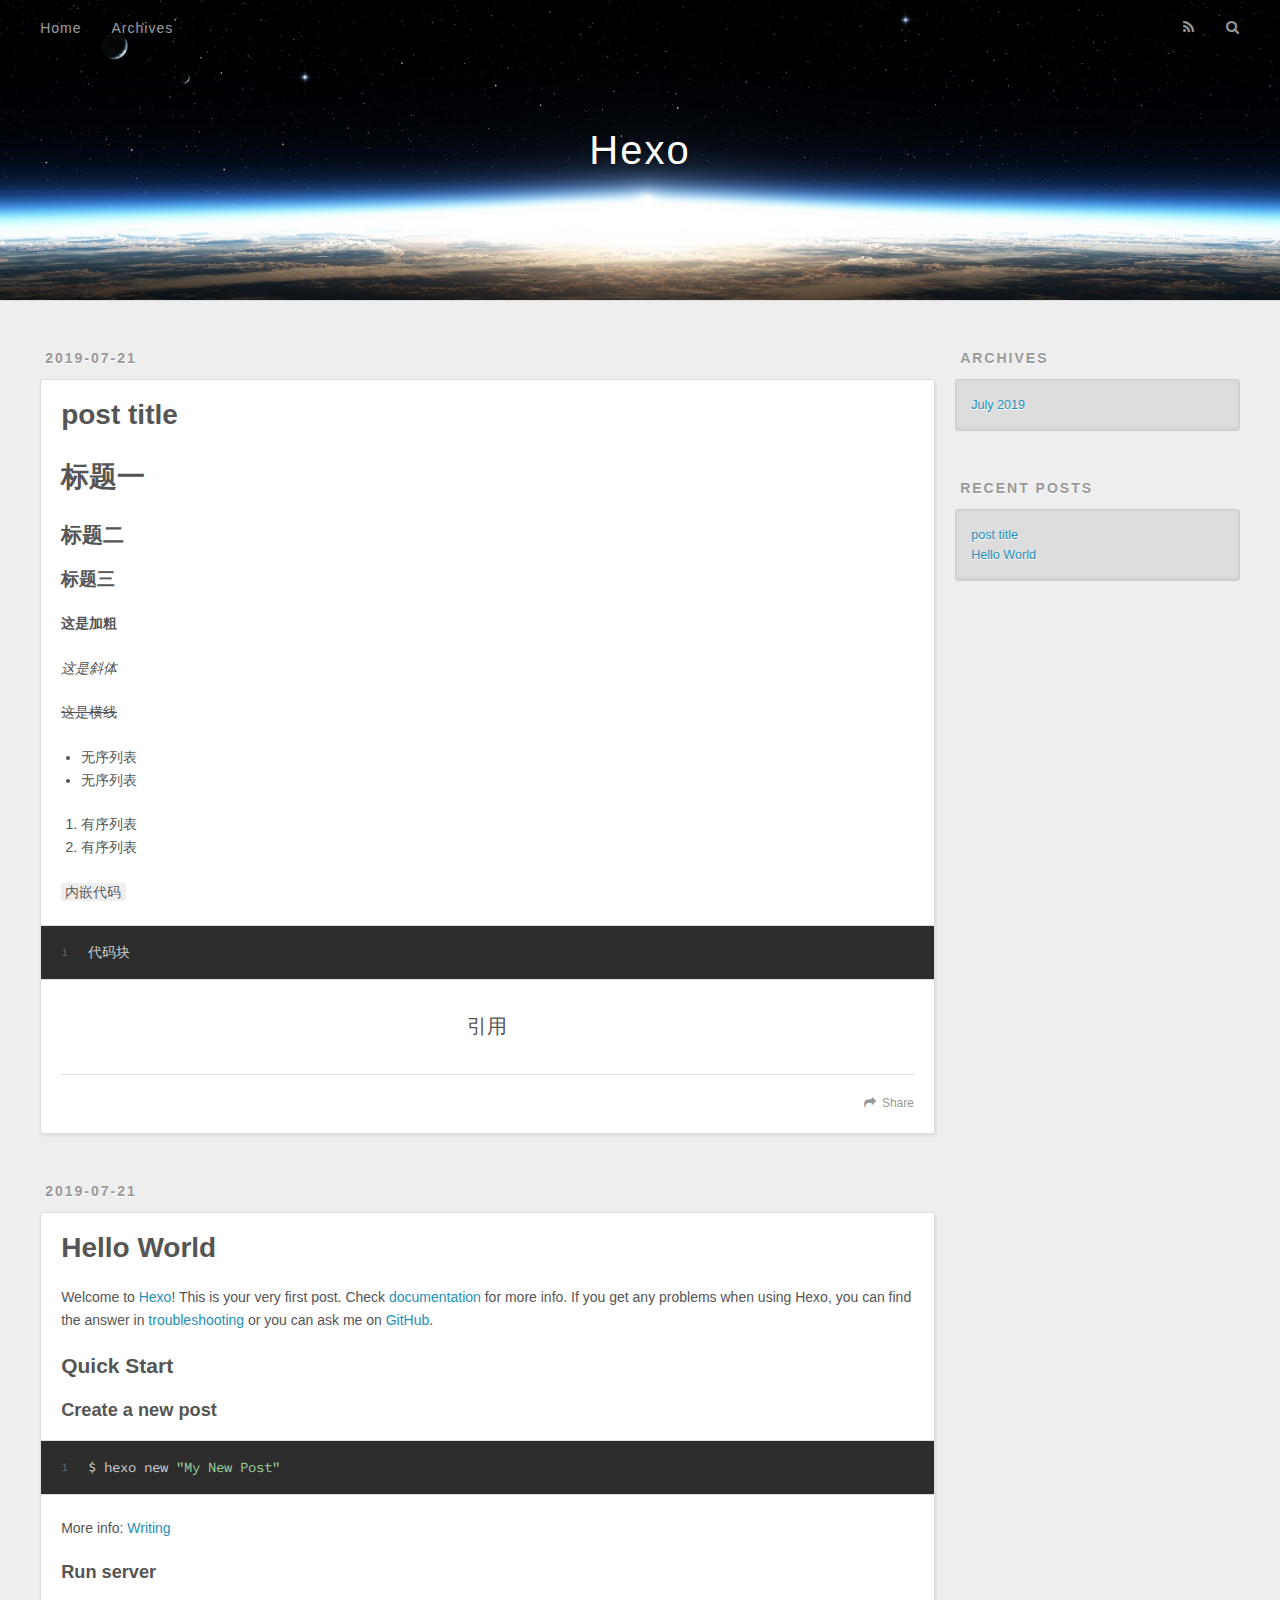
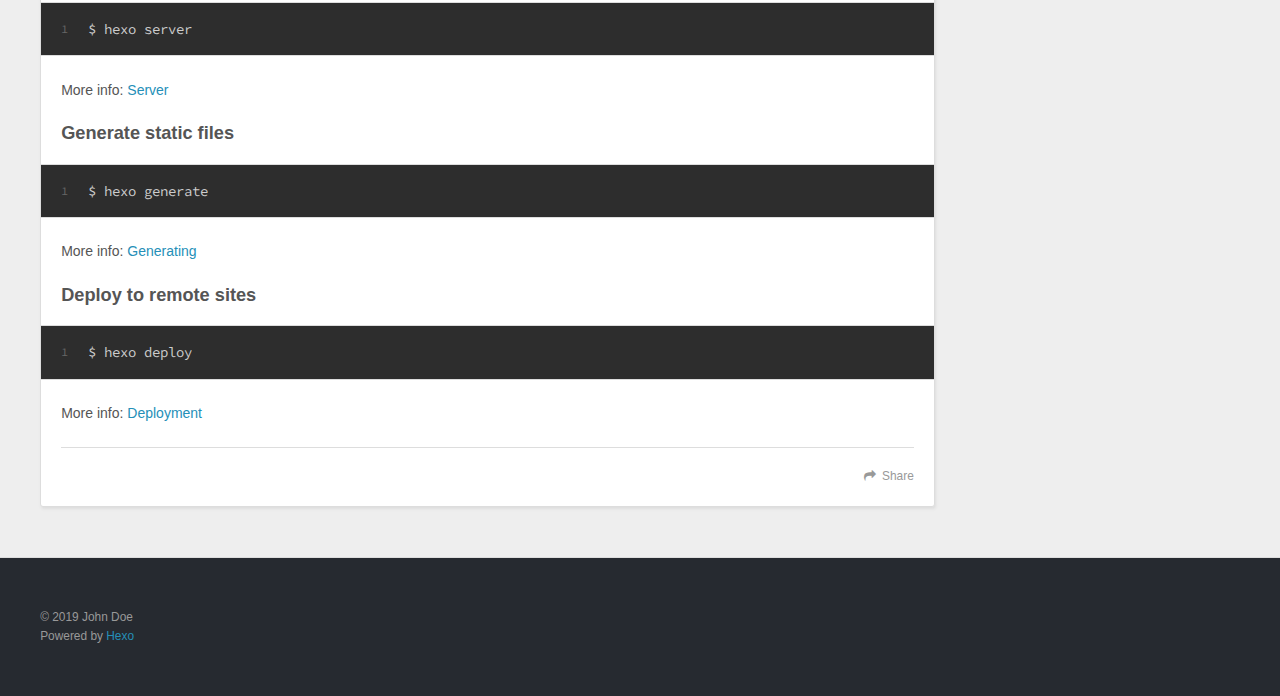
==== index.html @ e90c363e "Site updated: 2019-07-22 00:01:38" ====
<!DOCTYPE html>
<html>
<head><meta name="generator" content="Hexo 3.9.0">
  <meta charset="utf-8">
  

  
  <title>Hexo</title>
  <meta name="viewport" content="width=device-width, initial-scale=1, maximum-scale=1">
  <meta property="og:type" content="website">
<meta property="og:title" content="Hexo">
<meta property="og:url" content="http://yoursite.com/index.html">
<meta property="og:site_name" content="Hexo">
<meta property="og:locale" content="default">
<meta name="twitter:card" content="summary">
<meta name="twitter:title" content="Hexo">
  
    <link rel="alternate" href="/atom.xml" title="Hexo" type="application/atom+xml">
  
  
    <link rel="icon" href="/favicon.png">
  
  
    <link href="//fonts.googleapis.com/css?family=Source+Code+Pro" rel="stylesheet" type="text/css">
  
  <link rel="stylesheet" href="/css/style.css">
</head>
</html>
<body>
  <div id="container">
    <div id="wrap">
      <header id="header">
  <div id="banner"></div>
  <div id="header-outer" class="outer">
    <div id="header-title" class="inner">
      <h1 id="logo-wrap">
        <a href="/" id="logo">Hexo</a>
      </h1>
      
    </div>
    <div id="header-inner" class="inner">
      <nav id="main-nav">
        <a id="main-nav-toggle" class="nav-icon"></a>
        
          <a class="main-nav-link" href="/">Home</a>
        
          <a class="main-nav-link" href="/archives">Archives</a>
        
      </nav>
      <nav id="sub-nav">
        
          <a id="nav-rss-link" class="nav-icon" href="/atom.xml" title="RSS Feed"></a>
        
        <a id="nav-search-btn" class="nav-icon" title="Search"></a>
      </nav>
      <div id="search-form-wrap">
        <form action="//google.com/search" method="get" accept-charset="UTF-8" class="search-form"><input type="search" name="q" class="search-form-input" placeholder="Search"><button type="submit" class="search-form-submit">&#xF002;</button><input type="hidden" name="sitesearch" value="http://yoursite.com"></form>
      </div>
    </div>
  </div>
</header>
      <div class="outer">
        <section id="main">
  
    <article id="post-post-title" class="article article-type-post" itemscope itemprop="blogPost">
  <div class="article-meta">
    <a href="/2019/07/21/post-title/" class="article-date">
  <time datetime="2019-07-21T15:13:24.000Z" itemprop="datePublished">2019-07-21</time>
</a>
    
  </div>
  <div class="article-inner">
    
    
      <header class="article-header">
        
  
    <h1 itemprop="name">
      <a class="article-title" href="/2019/07/21/post-title/">post title</a>
    </h1>
  

      </header>
    
    <div class="article-entry" itemprop="articleBody">
      
        <h1 id="标题一"><a href="#标题一" class="headerlink" title="标题一"></a>标题一</h1><h2 id="标题二"><a href="#标题二" class="headerlink" title="标题二"></a>标题二</h2><h3 id="标题三"><a href="#标题三" class="headerlink" title="标题三"></a>标题三</h3><p><strong>这是加粗</strong></p>
<p><em>这是斜体</em></p>
<p><del>这是横线</del></p>
<ul>
<li>无序列表</li>
<li>无序列表</li>
</ul>
<ol>
<li>有序列表</li>
<li>有序列表</li>
</ol>
<p><code>内嵌代码</code></p>
<figure class="highlight plain"><table><tr><td class="gutter"><pre><span class="line">1</span><br></pre></td><td class="code"><pre><span class="line">代码块</span><br></pre></td></tr></table></figure>

<blockquote>
<p>引用</p>
</blockquote>

      
    </div>
    <footer class="article-footer">
      <a data-url="http://yoursite.com/2019/07/21/post-title/" data-id="cjyd3ut9u0001hsxhr53p10o6" class="article-share-link">Share</a>
      
      
    </footer>
  </div>
  
</article>


  
    <article id="post-hello-world" class="article article-type-post" itemscope itemprop="blogPost">
  <div class="article-meta">
    <a href="/2019/07/21/hello-world/" class="article-date">
  <time datetime="2019-07-21T14:29:16.116Z" itemprop="datePublished">2019-07-21</time>
</a>
    
  </div>
  <div class="article-inner">
    
    
      <header class="article-header">
        
  
    <h1 itemprop="name">
      <a class="article-title" href="/2019/07/21/hello-world/">Hello World</a>
    </h1>
  

      </header>
    
    <div class="article-entry" itemprop="articleBody">
      
        <p>Welcome to <a href="https://hexo.io/" target="_blank" rel="noopener">Hexo</a>! This is your very first post. Check <a href="https://hexo.io/docs/" target="_blank" rel="noopener">documentation</a> for more info. If you get any problems when using Hexo, you can find the answer in <a href="https://hexo.io/docs/troubleshooting.html" target="_blank" rel="noopener">troubleshooting</a> or you can ask me on <a href="https://github.com/hexojs/hexo/issues" target="_blank" rel="noopener">GitHub</a>.</p>
<h2 id="Quick-Start"><a href="#Quick-Start" class="headerlink" title="Quick Start"></a>Quick Start</h2><h3 id="Create-a-new-post"><a href="#Create-a-new-post" class="headerlink" title="Create a new post"></a>Create a new post</h3><figure class="highlight bash"><table><tr><td class="gutter"><pre><span class="line">1</span><br></pre></td><td class="code"><pre><span class="line">$ hexo new <span class="string">"My New Post"</span></span><br></pre></td></tr></table></figure>

<p>More info: <a href="https://hexo.io/docs/writing.html" target="_blank" rel="noopener">Writing</a></p>
<h3 id="Run-server"><a href="#Run-server" class="headerlink" title="Run server"></a>Run server</h3><figure class="highlight bash"><table><tr><td class="gutter"><pre><span class="line">1</span><br></pre></td><td class="code"><pre><span class="line">$ hexo server</span><br></pre></td></tr></table></figure>

<p>More info: <a href="https://hexo.io/docs/server.html" target="_blank" rel="noopener">Server</a></p>
<h3 id="Generate-static-files"><a href="#Generate-static-files" class="headerlink" title="Generate static files"></a>Generate static files</h3><figure class="highlight bash"><table><tr><td class="gutter"><pre><span class="line">1</span><br></pre></td><td class="code"><pre><span class="line">$ hexo generate</span><br></pre></td></tr></table></figure>

<p>More info: <a href="https://hexo.io/docs/generating.html" target="_blank" rel="noopener">Generating</a></p>
<h3 id="Deploy-to-remote-sites"><a href="#Deploy-to-remote-sites" class="headerlink" title="Deploy to remote sites"></a>Deploy to remote sites</h3><figure class="highlight bash"><table><tr><td class="gutter"><pre><span class="line">1</span><br></pre></td><td class="code"><pre><span class="line">$ hexo deploy</span><br></pre></td></tr></table></figure>

<p>More info: <a href="https://hexo.io/docs/deployment.html" target="_blank" rel="noopener">Deployment</a></p>

      
    </div>
    <footer class="article-footer">
      <a data-url="http://yoursite.com/2019/07/21/hello-world/" data-id="cjyd3ut920000hsxh326nswdo" class="article-share-link">Share</a>
      
      
    </footer>
  </div>
  
</article>


  


</section>
        
          <aside id="sidebar">
  
    

  
    

  
    
  
    
  <div class="widget-wrap">
    <h3 class="widget-title">Archives</h3>
    <div class="widget">
      <ul class="archive-list"><li class="archive-list-item"><a class="archive-list-link" href="/archives/2019/07/">July 2019</a></li></ul>
    </div>
  </div>


  
    
  <div class="widget-wrap">
    <h3 class="widget-title">Recent Posts</h3>
    <div class="widget">
      <ul>
        
          <li>
            <a href="/2019/07/21/post-title/">post title</a>
          </li>
        
          <li>
            <a href="/2019/07/21/hello-world/">Hello World</a>
          </li>
        
      </ul>
    </div>
  </div>

  
</aside>
        
      </div>
      <footer id="footer">
  
  <div class="outer">
    <div id="footer-info" class="inner">
      &copy; 2019 John Doe<br>
      Powered by <a href="http://hexo.io/" target="_blank">Hexo</a>
    </div>
  </div>
</footer>
    </div>
    <nav id="mobile-nav">
  
    <a href="/" class="mobile-nav-link">Home</a>
  
    <a href="/archives" class="mobile-nav-link">Archives</a>
  
</nav>
    

<script src="//ajax.googleapis.com/ajax/libs/jquery/2.0.3/jquery.min.js"></script>


  <link rel="stylesheet" href="/fancybox/jquery.fancybox.css">
  <script src="/fancybox/jquery.fancybox.pack.js"></script>


<script src="/js/script.js"></script>



  </div>
</body>
</html>
---- css/style.css ----
body {
  width: 100%;
}
body:before,
body:after {
  content: "";
  display: table;
}
body:after {
  clear: both;
}
html,
body,
div,
span,
applet,
object,
iframe,
h1,
h2,
h3,
h4,
h5,
h6,
p,
blockquote,
pre,
a,
abbr,
acronym,
address,
big,
cite,
code,
del,
dfn,
em,
img,
ins,
kbd,
q,
s,
samp,
small,
strike,
strong,
sub,
sup,
tt,
var,
dl,
dt,
dd,
ol,
ul,
li,
fieldset,
form,
label,
legend,
table,
caption,
tbody,
tfoot,
thead,
tr,
th,
td {
  margin: 0;
  padding: 0;
  border: 0;
  outline: 0;
  font-weight: inherit;
  font-style: inherit;
  font-family: inherit;
  font-size: 100%;
  vertical-align: baseline;
}
body {
  line-height: 1;
  color: #000;
  background: #fff;
}
ol,
ul {
  list-style: none;
}
table {
  border-collapse: separate;
  border-spacing: 0;
  vertical-align: middle;
}
caption,
th,
td {
  text-align: left;
  font-weight: normal;
  vertical-align: middle;
}
a img {
  border: none;
}
input,
button {
  margin: 0;
  padding: 0;
}
input::-moz-focus-inner,
button::-moz-focus-inner {
  border: 0;
  padding: 0;
}
@font-face {
  font-family: FontAwesome;
  font-style: normal;
  font-weight: normal;
  src: url("fonts/fontawesome-webfont.eot?v=#4.0.3");
  src: url("fonts/fontawesome-webfont.eot?#iefix&v=#4.0.3") format("embedded-opentype"), url("fonts/fontawesome-webfont.woff?v=#4.0.3") format("woff"), url("fonts/fontawesome-webfont.ttf?v=#4.0.3") format("truetype"), url("fonts/fontawesome-webfont.svg#fontawesomeregular?v=#4.0.3") format("svg");
}
html,
body,
#container {
  height: 100%;
}
body {
  background: #eee;
  font: 14px -apple-system, BlinkMacSystemFont, "Segoe UI", "Roboto", "Oxygen", "Ubuntu", "Cantarell", "Fira Sans", "Droid Sans", "Helvetica Neue", sans-serif;
  -webkit-text-size-adjust: 100%;
}
.outer {
  max-width: 1220px;
  margin: 0 auto;
  padding: 0 20px;
}
.outer:before,
.outer:after {
  content: "";
  display: table;
}
.outer:after {
  clear: both;
}
.inner {
  display: inline;
  float: left;
  width: 98.33333333333333%;
  margin: 0 0.833333333333333%;
}
.left,
.alignleft {
  float: left;
}
.right,
.alignright {
  float: right;
}
.clear {
  clear: both;
}
#container {
  position: relative;
}
.mobile-nav-on {
  overflow: hidden;
}
#wrap {
  height: 100%;
  width: 100%;
  position: absolute;
  top: 0;
  left: 0;
  -webkit-transition: 0.2s ease-out;
  -moz-transition: 0.2s ease-out;
  -ms-transition: 0.2s ease-out;
  transition: 0.2s ease-out;
  z-index: 1;
  background: #eee;
}
.mobile-nav-on #wrap {
  left: 280px;
}
@media screen and (min-width: 768px) {
  #main {
    display: inline;
    float: left;
    width: 73.33333333333333%;
    margin: 0 0.833333333333333%;
  }
}
.article-date,
.article-category-link,
.archive-year,
.widget-title {
  text-decoration: none;
  text-transform: uppercase;
  letter-spacing: 2px;
  color: #999;
  margin-bottom: 1em;
  margin-left: 5px;
  line-height: 1em;
  text-shadow: 0 1px #fff;
  font-weight: bold;
}
.article-inner,
.archive-article-inner {
  background: #fff;
  -webkit-box-shadow: 1px 2px 3px #ddd;
  box-shadow: 1px 2px 3px #ddd;
  border: 1px solid #ddd;
  border-radius: 3px;
}
.article-entry h1,
.widget h1 {
  font-size: 2em;
}
.article-entry h2,
.widget h2 {
  font-size: 1.5em;
}
.article-entry h3,
.widget h3 {
  font-size: 1.3em;
}
.article-entry h4,
.widget h4 {
  font-size: 1.2em;
}
.article-entry h5,
.widget h5 {
  font-size: 1em;
}
.article-entry h6,
.widget h6 {
  font-size: 1em;
  color: #999;
}
.article-entry hr,
.widget hr {
  border: 1px dashed #ddd;
}
.article-entry strong,
.widget strong {
  font-weight: bold;
}
.article-entry em,
.widget em,
.article-entry cite,
.widget cite {
  font-style: italic;
}
.article-entry sup,
.widget sup,
.article-entry sub,
.widget sub {
  font-size: 0.75em;
  line-height: 0;
  position: relative;
  vertical-align: baseline;
}
.article-entry sup,
.widget sup {
  top: -0.5em;
}
.article-entry sub,
.widget sub {
  bottom: -0.2em;
}
.article-entry small,
.widget small {
  font-size: 0.85em;
}
.article-entry acronym,
.widget acronym,
.article-entry abbr,
.widget abbr {
  border-bottom: 1px dotted;
}
.article-entry ul,
.widget ul,
.article-entry ol,
.widget ol,
.article-entry dl,
.widget dl {
  margin: 0 20px;
  line-height: 1.6em;
}
.article-entry ul ul,
.widget ul ul,
.article-entry ol ul,
.widget ol ul,
.article-entry ul ol,
.widget ul ol,
.article-entry ol ol,
.widget ol ol {
  margin-top: 0;
  margin-bottom: 0;
}
.article-entry ul,
.widget ul {
  list-style: disc;
}
.article-entry ol,
.widget ol {
  list-style: decimal;
}
.article-entry dt,
.widget dt {
  font-weight: bold;
}
#header {
  height: 300px;
  position: relative;
  border-bottom: 1px solid #ddd;
}
#header:before,
#header:after {
  content: "";
  position: absolute;
  left: 0;
  right: 0;
  height: 40px;
}
#header:before {
  top: 0;
  background: -webkit-linear-gradient(rgba(0,0,0,0.2), transparent);
  background: -moz-linear-gradient(rgba(0,0,0,0.2), transparent);
  background: -ms-linear-gradient(rgba(0,0,0,0.2), transparent);
  background: linear-gradient(rgba(0,0,0,0.2), transparent);
}
#header:after {
  bottom: 0;
  background: -webkit-linear-gradient(transparent, rgba(0,0,0,0.2));
  background: -moz-linear-gradient(transparent, rgba(0,0,0,0.2));
  background: -ms-linear-gradient(transparent, rgba(0,0,0,0.2));
  background: linear-gradient(transparent, rgba(0,0,0,0.2));
}
#header-outer {
  height: 100%;
  position: relative;
}
#header-inner {
  position: relative;
  overflow: hidden;
}
#banner {
  position: absolute;
  top: 0;
  left: 0;
  width: 100%;
  height: 100%;
  background: url("images/banner.jpg") center #000;
  -webkit-background-size: cover;
  -moz-background-size: cover;
  background-size: cover;
  z-index: -1;
}
#header-title {
  text-align: center;
  height: 40px;
  position: absolute;
  top: 50%;
  left: 0;
  margin-top: -20px;
}
#logo,
#subtitle {
  text-decoration: none;
  color: #fff;
  font-weight: 300;
  text-shadow: 0 1px 4px rgba(0,0,0,0.3);
}
#logo {
  font-size: 40px;
  line-height: 40px;
  letter-spacing: 2px;
}
#subtitle {
  font-size: 16px;
  line-height: 16px;
  letter-spacing: 1px;
}
#subtitle-wrap {
  margin-top: 16px;
}
#main-nav {
  float: left;
  margin-left: -15px;
}
.nav-icon,
.main-nav-link {
  float: left;
  color: #fff;
  opacity: 0.6;
  text-decoration: none;
  text-shadow: 0 1px rgba(0,0,0,0.2);
  -webkit-transition: opacity 0.2s;
  -moz-transition: opacity 0.2s;
  -ms-transition: opacity 0.2s;
  transition: opacity 0.2s;
  display: block;
  padding: 20px 15px;
}
.nav-icon:hover,
.main-nav-link:hover {
  opacity: 1;
}
.nav-icon {
  font-family: FontAwesome;
  text-align: center;
  font-size: 14px;
  width: 14px;
  height: 14px;
  padding: 20px 15px;
  position: relative;
  cursor: pointer;
}
.main-nav-link {
  font-weight: 300;
  letter-spacing: 1px;
}
@media screen and (max-width: 479px) {
  .main-nav-link {
    display: none;
  }
}
#main-nav-toggle {
  display: none;
}
#main-nav-toggle:before {
  content: "\f0c9";
}
@media screen and (max-width: 479px) {
  #main-nav-toggle {
    display: block;
  }
}
#sub-nav {
  float: right;
  margin-right: -15px;
}
#nav-rss-link:before {
  content: "\f09e";
}
#nav-search-btn:before {
  content: "\f002";
}
#search-form-wrap {
  position: absolute;
  top: 15px;
  width: 150px;
  height: 30px;
  right: -150px;
  opacity: 0;
  -webkit-transition: 0.2s ease-out;
  -moz-transition: 0.2s ease-out;
  -ms-transition: 0.2s ease-out;
  transition: 0.2s ease-out;
}
#search-form-wrap.on {
  opacity: 1;
  right: 0;
}
@media screen and (max-width: 479px) {
  #search-form-wrap {
    width: 100%;
    right: -100%;
  }
}
.search-form {
  position: absolute;
  top: 0;
  left: 0;
  right: 0;
  background: #fff;
  padding: 5px 15px;
  border-radius: 15px;
  -webkit-box-shadow: 0 0 10px rgba(0,0,0,0.3);
  box-shadow: 0 0 10px rgba(0,0,0,0.3);
}
.search-form-input {
  border: none;
  background: none;
  color: #555;
  width: 100%;
  font: 13px -apple-system, BlinkMacSystemFont, "Segoe UI", "Roboto", "Oxygen", "Ubuntu", "Cantarell", "Fira Sans", "Droid Sans", "Helvetica Neue", sans-serif;
  outline: none;
}
.search-form-input::-webkit-search-results-decoration,
.search-form-input::-webkit-search-cancel-button {
  -webkit-appearance: none;
}
.search-form-submit {
  position: absolute;
  top: 50%;
  right: 10px;
  margin-top: -7px;
  font: 13px FontAwesome;
  border: none;
  background: none;
  color: #bbb;
  cursor: pointer;
}
.search-form-submit:hover,
.search-form-submit:focus {
  color: #777;
}
.article {
  margin: 50px 0;
}
.article-inner {
  overflow: hidden;
}
.article-meta:before,
.article-meta:after {
  content: "";
  display: table;
}
.article-meta:after {
  clear: both;
}
.article-date {
  float: left;
}
.article-category {
  float: left;
  line-height: 1em;
  color: #ccc;
  text-shadow: 0 1px #fff;
  margin-left: 8px;
}
.article-category:before {
  content: "\2022";
}
.article-category-link {
  margin: 0 12px 1em;
}
.article-header {
  padding: 20px 20px 0;
}
.article-title {
  text-decoration: none;
  font-size: 2em;
  font-weight: bold;
  color: #555;
  line-height: 1.1em;
  -webkit-transition: color 0.2s;
  -moz-transition: color 0.2s;
  -ms-transition: color 0.2s;
  transition: color 0.2s;
}
a.article-title:hover {
  color: #258fb8;
}
.article-entry {
  color: #555;
  padding: 0 20px;
}
.article-entry:before,
.article-entry:after {
  content: "";
  display: table;
}
.article-entry:after {
  clear: both;
}
.article-entry p,
.article-entry table {
  line-height: 1.6em;
  margin: 1.6em 0;
}
.article-entry h1,
.article-entry h2,
.article-entry h3,
.article-entry h4,
.article-entry h5,
.article-entry h6 {
  font-weight: bold;
}
.article-entry h1,
.article-entry h2,
.article-entry h3,
.article-entry h4,
.article-entry h5,
.article-entry h6 {
  line-height: 1.1em;
  margin: 1.1em 0;
}
.article-entry a {
  color: #258fb8;
  text-decoration: none;
}
.article-entry a:hover {
  text-decoration: underline;
}
.article-entry ul,
.article-entry ol,
.article-entry dl {
  margin-top: 1.6em;
  margin-bottom: 1.6em;
}
.article-entry img,
.article-entry video {
  max-width: 100%;
  height: auto;
  display: block;
  margin: auto;
}
.article-entry iframe {
  border: none;
}
.article-entry table {
  width: 100%;
  border-collapse: collapse;
  border-spacing: 0;
}
.article-entry th {
  font-weight: bold;
  border-bottom: 3px solid #ddd;
  padding-bottom: 0.5em;
}
.article-entry td {
  border-bottom: 1px solid #ddd;
  padding: 10px 0;
}
.article-entry blockquote {
  font-family: Georgia, "Times New Roman", serif;
  font-size: 1.4em;
  margin: 1.6em 20px;
  text-align: center;
}
.article-entry blockquote footer {
  font-size: 14px;
  margin: 1.6em 0;
  font-family: -apple-system, BlinkMacSystemFont, "Segoe UI", "Roboto", "Oxygen", "Ubuntu", "Cantarell", "Fira Sans", "Droid Sans", "Helvetica Neue", sans-serif;
}
.article-entry blockquote footer cite:before {
  content: "—";
  padding: 0 0.5em;
}
.article-entry .pullquote {
  text-align: left;
  width: 45%;
  margin: 0;
}
.article-entry .pullquote.left {
  margin-left: 0.5em;
  margin-right: 1em;
}
.article-entry .pullquote.right {
  margin-right: 0.5em;
  margin-left: 1em;
}
.article-entry .caption {
  color: #999;
  display: block;
  font-size: 0.9em;
  margin-top: 0.5em;
  position: relative;
  text-align: center;
}
.article-entry .video-container {
  position: relative;
  padding-top: 56.25%;
  height: 0;
  overflow: hidden;
}
.article-entry .video-container iframe,
.article-entry .video-container object,
.article-entry .video-container embed {
  position: absolute;
  top: 0;
  left: 0;
  width: 100%;
  height: 100%;
  margin-top: 0;
}
.article-more-link a {
  display: inline-block;
  line-height: 1em;
  padding: 6px 15px;
  border-radius: 15px;
  background: #eee;
  color: #999;
  text-shadow: 0 1px #fff;
  text-decoration: none;
}
.article-more-link a:hover {
  background: #258fb8;
  color: #fff;
  text-decoration: none;
  text-shadow: 0 1px #1e7293;
}
.article-footer {
  font-size: 0.85em;
  line-height: 1.6em;
  border-top: 1px solid #ddd;
  padding-top: 1.6em;
  margin: 0 20px 20px;
}
.article-footer:before,
.article-footer:after {
  content: "";
  display: table;
}
.article-footer:after {
  clear: both;
}
.article-footer a {
  color: #999;
  text-decoration: none;
}
.article-footer a:hover {
  color: #555;
}
.article-tag-list-item {
  float: left;
  margin-right: 10px;
}
.article-tag-list-link:before {
  content: "#";
}
.article-comment-link {
  float: right;
}
.article-comment-link:before {
  content: "\f075";
  font-family: FontAwesome;
  padding-right: 8px;
}
.article-share-link {
  cursor: pointer;
  float: right;
  margin-left: 20px;
}
.article-share-link:before {
  content: "\f064";
  font-family: FontAwesome;
  padding-right: 6px;
}
#article-nav {
  position: relative;
}
#article-nav:before,
#article-nav:after {
  content: "";
  display: table;
}
#article-nav:after {
  clear: both;
}
@media screen and (min-width: 768px) {
  #article-nav {
    margin: 50px 0;
  }
  #article-nav:before {
    width: 8px;
    height: 8px;
    position: absolute;
    top: 50%;
    left: 50%;
    margin-top: -4px;
    margin-left: -4px;
    content: "";
    border-radius: 50%;
    background: #ddd;
    -webkit-box-shadow: 0 1px 2px #fff;
    box-shadow: 0 1px 2px #fff;
  }
}
.article-nav-link-wrap {
  text-decoration: none;
  text-shadow: 0 1px #fff;
  color: #999;
  -webkit-box-sizing: border-box;
  -moz-box-sizing: border-box;
  box-sizing: border-box;
  margin-top: 50px;
  text-align: center;
  display: block;
}
.article-nav-link-wrap:hover {
  color: #555;
}
@media screen and (min-width: 768px) {
  .article-nav-link-wrap {
    width: 50%;
    margin-top: 0;
  }
}
@media screen and (min-width: 768px) {
  #article-nav-newer {
    float: left;
    text-align: right;
    padding-right: 20px;
  }
}
@media screen and (min-width: 768px) {
  #article-nav-older {
    float: right;
    text-align: left;
    padding-left: 20px;
  }
}
.article-nav-caption {
  text-transform: uppercase;
  letter-spacing: 2px;
  color: #ddd;
  line-height: 1em;
  font-weight: bold;
}
#article-nav-newer .article-nav-caption {
  margin-right: -2px;
}
.article-nav-title {
  font-size: 0.85em;
  line-height: 1.6em;
  margin-top: 0.5em;
}
.article-share-box {
  position: absolute;
  display: none;
  background: #fff;
  -webkit-box-shadow: 1px 2px 10px rgba(0,0,0,0.2);
  box-shadow: 1px 2px 10px rgba(0,0,0,0.2);
  border-radius: 3px;
  margin-left: -145px;
  overflow: hidden;
  z-index: 1;
}
.article-share-box.on {
  display: block;
}
.article-share-input {
  width: 100%;
  background: none;
  -webkit-box-sizing: border-box;
  -moz-box-sizing: border-box;
  box-sizing: border-box;
  font: 14px -apple-system, BlinkMacSystemFont, "Segoe UI", "Roboto", "Oxygen", "Ubuntu", "Cantarell", "Fira Sans", "Droid Sans", "Helvetica Neue", sans-serif;
  padding: 0 15px;
  color: #555;
  outline: none;
  border: 1px solid #ddd;
  border-radius: 3px 3px 0 0;
  height: 36px;
  line-height: 36px;
}
.article-share-links {
  background: #eee;
}
.article-share-links:before,
.article-share-links:after {
  content: "";
  display: table;
}
.article-share-links:after {
  clear: both;
}
.article-share-twitter,
.article-share-facebook,
.article-share-pinterest,
.article-share-google {
  width: 50px;
  height: 36px;
  display: block;
  float: left;
  position: relative;
  color: #999;
  text-shadow: 0 1px #fff;
}
.article-share-twitter:before,
.article-share-facebook:before,
.article-share-pinterest:before,
.article-share-google:before {
  font-size: 20px;
  font-family: FontAwesome;
  width: 20px;
  height: 20px;
  position: absolute;
  top: 50%;
  left: 50%;
  margin-top: -10px;
  margin-left: -10px;
  text-align: center;
}
.article-share-twitter:hover,
.article-share-facebook:hover,
.article-share-pinterest:hover,
.article-share-google:hover {
  color: #fff;
}
.article-share-twitter:before {
  content: "\f099";
}
.article-share-twitter:hover {
  background: #00aced;
  text-shadow: 0 1px #008abe;
}
.article-share-facebook:before {
  content: "\f09a";
}
.article-share-facebook:hover {
  background: #3b5998;
  text-shadow: 0 1px #2f477a;
}
.article-share-pinterest:before {
  content: "\f0d2";
}
.article-share-pinterest:hover {
  background: #cb2027;
  text-shadow: 0 1px #a21a1f;
}
.article-share-google:before {
  content: "\f0d5";
}
.article-share-google:hover {
  background: #dd4b39;
  text-shadow: 0 1px #be3221;
}
.article-gallery {
  background: #000;
  position: relative;
}
.article-gallery-photos {
  position: relative;
  overflow: hidden;
}
.article-gallery-img {
  display: none;
  max-width: 100%;
}
.article-gallery-img:first-child {
  display: block;
}
.article-gallery-img.loaded {
  position: absolute;
  display: block;
}
.article-gallery-img img {
  display: block;
  max-width: 100%;
  margin: 0 auto;
}
#comments {
  background: #fff;
  -webkit-box-shadow: 1px 2px 3px #ddd;
  box-shadow: 1px 2px 3px #ddd;
  padding: 20px;
  border: 1px solid #ddd;
  border-radius: 3px;
  margin: 50px 0;
}
#comments a {
  color: #258fb8;
}
.archives-wrap {
  margin: 50px 0;
}
.archives:before,
.archives:after {
  content: "";
  display: table;
}
.archives:after {
  clear: both;
}
.archive-year-wrap {
  margin-bottom: 1em;
}
.archives {
  -webkit-column-gap: 10px;
  -moz-column-gap: 10px;
  column-gap: 10px;
}
@media screen and (min-width: 480px) and (max-width: 767px) {
  .archives {
    -webkit-column-count: 2;
    -moz-column-count: 2;
    column-count: 2;
  }
}
@media screen and (min-width: 768px) {
  .archives {
    -webkit-column-count: 3;
    -moz-column-count: 3;
    column-count: 3;
  }
}
.archive-article {
  -webkit-column-break-inside: avoid;
  page-break-inside: avoid;
  overflow: hidden;
  break-inside: avoid-column;
}
.archive-article-inner {
  padding: 10px;
  margin-bottom: 15px;
}
.archive-article-title {
  text-decoration: none;
  font-weight: bold;
  color: #555;
  -webkit-transition: color 0.2s;
  -moz-transition: color 0.2s;
  -ms-transition: color 0.2s;
  transition: color 0.2s;
  line-height: 1.6em;
}
.archive-article-title:hover {
  color: #258fb8;
}
.archive-article-footer {
  margin-top: 1em;
}
.archive-article-date {
  color: #999;
  text-decoration: none;
  font-size: 0.85em;
  line-height: 1em;
  margin-bottom: 0.5em;
  display: block;
}
#page-nav {
  margin: 50px auto;
  background: #fff;
  -webkit-box-shadow: 1px 2px 3px #ddd;
  box-shadow: 1px 2px 3px #ddd;
  border: 1px solid #ddd;
  border-radius: 3px;
  text-align: center;
  color: #999;
  overflow: hidden;
}
#page-nav:before,
#page-nav:after {
  content: "";
  display: table;
}
#page-nav:after {
  clear: both;
}
#page-nav a,
#page-nav span {
  padding: 10px 20px;
  line-height: 1;
  height: 2ex;
}
#page-nav a {
  color: #999;
  text-decoration: none;
}
#page-nav a:hover {
  background: #999;
  color: #fff;
}
#page-nav .prev {
  float: left;
}
#page-nav .next {
  float: right;
}
#page-nav .page-number {
  display: inline-block;
}
@media screen and (max-width: 479px) {
  #page-nav .page-number {
    display: none;
  }
}
#page-nav .current {
  color: #555;
  font-weight: bold;
}
#page-nav .space {
  color: #ddd;
}
#footer {
  background: #262a30;
  padding: 50px 0;
  border-top: 1px solid #ddd;
  color: #999;
}
#footer a {
  color: #258fb8;
  text-decoration: none;
}
#footer a:hover {
  text-decoration: underline;
}
#footer-info {
  line-height: 1.6em;
  font-size: 0.85em;
}
.article-entry pre,
.article-entry .highlight {
  background: #2d2d2d;
  margin: 0 -20px;
  padding: 15px 20px;
  border-style: solid;
  border-color: #ddd;
  border-width: 1px 0;
  overflow: auto;
  color: #ccc;
  line-height: 22.400000000000002px;
}
.article-entry .highlight .gutter pre,
.article-entry .gist .gist-file .gist-data .line-numbers {
  color: #666;
  font-size: 0.85em;
}
.article-entry pre,
.article-entry code {
  font-family: "Source Code Pro", Consolas, Monaco, Menlo, Consolas, monospace;
}
.article-entry code {
  background: #eee;
  text-shadow: 0 1px #fff;
  padding: 0 0.3em;
}
.article-entry pre code {
  background: none;
  text-shadow: none;
  padding: 0;
}
.article-entry .highlight pre {
  border: none;
  margin: 0;
  padding: 0;
}
.article-entry .highlight table {
  margin: 0;
  width: auto;
}
.article-entry .highlight td {
  border: none;
  padding: 0;
}
.article-entry .highlight figcaption {
  font-size: 0.85em;
  color: #999;
  line-height: 1em;
  margin-bottom: 1em;
}
.article-entry .highlight figcaption:before,
.article-entry .highlight figcaption:after {
  content: "";
  display: table;
}
.article-entry .highlight figcaption:after {
  clear: both;
}
.article-entry .highlight figcaption a {
  float: right;
}
.article-entry .highlight .gutter pre {
  text-align: right;
  padding-right: 20px;
}
.article-entry .highlight .line {
  height: 22.400000000000002px;
}
.article-entry .highlight .line.marked {
  background: #515151;
}
.article-entry .gist {
  margin: 0 -20px;
  border-style: solid;
  border-color: #ddd;
  border-width: 1px 0;
  background: #2d2d2d;
  padding: 15px 20px 15px 0;
}
.article-entry .gist .gist-file {
  border: none;
  font-family: "Source Code Pro", Consolas, Monaco, Menlo, Consolas, monospace;
  margin: 0;
}
.article-entry .gist .gist-file .gist-data {
  background: none;
  border: none;
}
.article-entry .gist .gist-file .gist-data .line-numbers {
  background: none;
  border: none;
  padding: 0 20px 0 0;
}
.article-entry .gist .gist-file .gist-data .line-data {
  padding: 0 !important;
}
.article-entry .gist .gist-file .highlight {
  margin: 0;
  padding: 0;
  border: none;
}
.article-entry .gist .gist-file .gist-meta {
  background: #2d2d2d;
  color: #999;
  font: 0.85em -apple-system, BlinkMacSystemFont, "Segoe UI", "Roboto", "Oxygen", "Ubuntu", "Cantarell", "Fira Sans", "Droid Sans", "Helvetica Neue", sans-serif;
  text-shadow: 0 0;
  padding: 0;
  margin-top: 1em;
  margin-left: 20px;
}
.article-entry .gist .gist-file .gist-meta a {
  color: #258fb8;
  font-weight: normal;
}
.article-entry .gist .gist-file .gist-meta a:hover {
  text-decoration: underline;
}
pre .comment,
pre .title {
  color: #999;
}
pre .variable,
pre .attribute,
pre .tag,
pre .regexp,
pre .ruby .constant,
pre .xml .tag .title,
pre .xml .pi,
pre .xml .doctype,
pre .html .doctype,
pre .css .id,
pre .css .class,
pre .css .pseudo {
  color: #f2777a;
}
pre .number,
pre .preprocessor,
pre .built_in,
pre .literal,
pre .params,
pre .constant {
  color: #f99157;
}
pre .class,
pre .ruby .class .title,
pre .css .rules .attribute {
  color: #9c9;
}
pre .string,
pre .value,
pre .inheritance,
pre .header,
pre .ruby .symbol,
pre .xml .cdata {
  color: #9c9;
}
pre .css .hexcolor {
  color: #6cc;
}
pre .function,
pre .python .decorator,
pre .python .title,
pre .ruby .function .title,
pre .ruby .title .keyword,
pre .perl .sub,
pre .javascript .title,
pre .coffeescript .title {
  color: #69c;
}
pre .keyword,
pre .javascript .function {
  color: #c9c;
}
@media screen and (max-width: 479px) {
  #mobile-nav {
    position: absolute;
    top: 0;
    left: 0;
    width: 280px;
    height: 100%;
    background: #191919;
    border-right: 1px solid #fff;
  }
}
@media screen and (max-width: 479px) {
  .mobile-nav-link {
    display: block;
    color: #999;
    text-decoration: none;
    padding: 15px 20px;
    font-weight: bold;
  }
  .mobile-nav-link:hover {
    color: #fff;
  }
}
@media screen and (min-width: 768px) {
  #sidebar {
    display: inline;
    float: left;
    width: 23.333333333333332%;
    margin: 0 0.833333333333333%;
  }
}
.widget-wrap {
  margin: 50px 0;
}
.widget {
  color: #777;
  text-shadow: 0 1px #fff;
  background: #ddd;
  -webkit-box-shadow: 0 -1px 4px #ccc inset;
  box-shadow: 0 -1px 4px #ccc inset;
  border: 1px solid #ccc;
  padding: 15px;
  border-radius: 3px;
}
.widget a {
  color: #258fb8;
  text-decoration: none;
}
.widget a:hover {
  text-decoration: underline;
}
.widget ul ul,
.widget ol ul,
.widget dl ul,
.widget ul ol,
.widget ol ol,
.widget dl ol,
.widget ul dl,
.widget ol dl,
.widget dl dl {
  margin-left: 15px;
  list-style: disc;
}
.widget {
  line-height: 1.6em;
  word-wrap: break-word;
  font-size: 0.9em;
}
.widget ul,
.widget ol {
  list-style: none;
  margin: 0;
}
.widget ul ul,
.widget ol ul,
.widget ul ol,
.widget ol ol {
  margin: 0 20px;
}
.widget ul ul,
.widget ol ul {
  list-style: disc;
}
.widget ul ol,
.widget ol ol {
  list-style: decimal;
}
.category-list-count,
.tag-list-count,
.archive-list-count {
  padding-left: 5px;
  color: #999;
  font-size: 0.85em;
}
.category-list-count:before,
.tag-list-count:before,
.archive-list-count:before {
  content: "(";
}
.category-list-count:after,
.tag-list-count:after,
.archive-list-count:after {
  content: ")";
}
.tagcloud a {
  margin-right: 5px;
  display: inline-block;
}
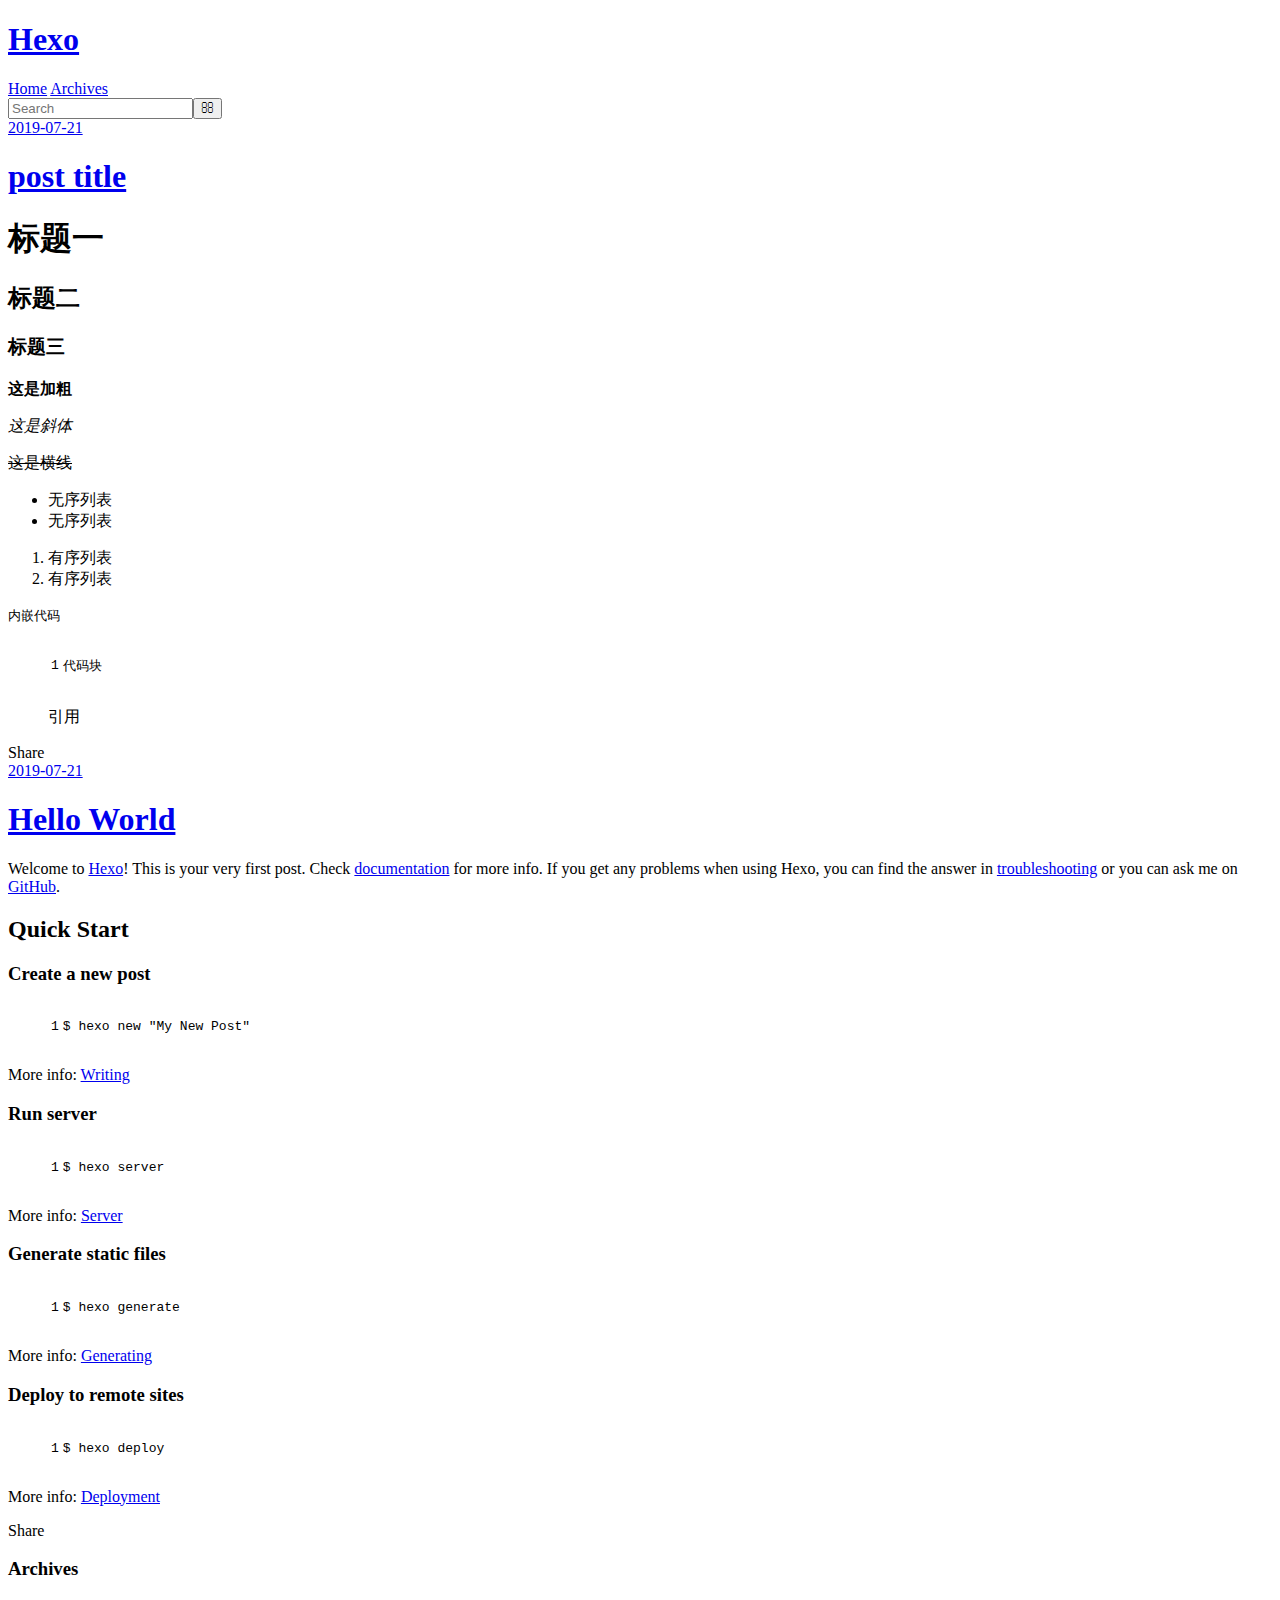
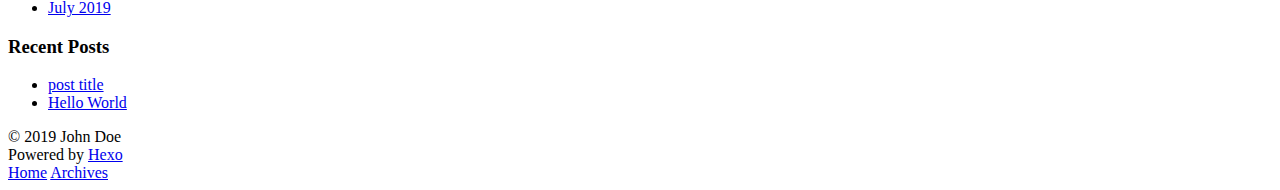
==== commit e9386300: "Site updated: 2019-07-22 00:22:04" ====
--- a/index.html
+++ b/index.html
@@ -15,7 +15,7 @@
 <meta name="twitter:card" content="summary">
 <meta name="twitter:title" content="Hexo">
   
-    <link rel="alternate" href="/atom.xml" title="Hexo" type="application/atom+xml">
+    <link rel="alternate" href="/blog/atom.xml" title="Hexo" type="application/atom+xml">
   
   
     <link rel="icon" href="/favicon.png">
@@ -23,7 +23,7 @@
   
     <link href="//fonts.googleapis.com/css?family=Source+Code+Pro" rel="stylesheet" type="text/css">
   
-  <link rel="stylesheet" href="/css/style.css">
+  <link rel="stylesheet" href="/blog/css/style.css">
 </head>
 </html>
 <body>
@@ -34,7 +34,7 @@
   <div id="header-outer" class="outer">
     <div id="header-title" class="inner">
       <h1 id="logo-wrap">
-        <a href="/" id="logo">Hexo</a>
+        <a href="/blog/" id="logo">Hexo</a>
       </h1>
       
     </div>
@@ -42,14 +42,14 @@
       <nav id="main-nav">
         <a id="main-nav-toggle" class="nav-icon"></a>
         
-          <a class="main-nav-link" href="/">Home</a>
-        
-          <a class="main-nav-link" href="/archives">Archives</a>
+          <a class="main-nav-link" href="/blog/">Home</a>
+        
+          <a class="main-nav-link" href="/blog/archives">Archives</a>
         
       </nav>
       <nav id="sub-nav">
         
-          <a id="nav-rss-link" class="nav-icon" href="/atom.xml" title="RSS Feed"></a>
+          <a id="nav-rss-link" class="nav-icon" href="/blog/atom.xml" title="RSS Feed"></a>
         
         <a id="nav-search-btn" class="nav-icon" title="Search"></a>
       </nav>
@@ -64,7 +64,7 @@
   
     <article id="post-post-title" class="article article-type-post" itemscope itemprop="blogPost">
   <div class="article-meta">
-    <a href="/2019/07/21/post-title/" class="article-date">
+    <a href="/blog/2019/07/21/post-title/" class="article-date">
   <time datetime="2019-07-21T15:13:24.000Z" itemprop="datePublished">2019-07-21</time>
 </a>
     
@@ -76,7 +76,7 @@
         
   
     <h1 itemprop="name">
-      <a class="article-title" href="/2019/07/21/post-title/">post title</a>
+      <a class="article-title" href="/blog/2019/07/21/post-title/">post title</a>
     </h1>
   
 
@@ -105,7 +105,7 @@
       
     </div>
     <footer class="article-footer">
-      <a data-url="http://yoursite.com/2019/07/21/post-title/" data-id="cjyd3ut9u0001hsxhr53p10o6" class="article-share-link">Share</a>
+      <a data-url="http://yoursite.com/2019/07/21/post-title/" data-id="cjyd65hl50001lwxh65e6k0zd" class="article-share-link">Share</a>
       
       
     </footer>
@@ -117,7 +117,7 @@
   
     <article id="post-hello-world" class="article article-type-post" itemscope itemprop="blogPost">
   <div class="article-meta">
-    <a href="/2019/07/21/hello-world/" class="article-date">
+    <a href="/blog/2019/07/21/hello-world/" class="article-date">
   <time datetime="2019-07-21T14:29:16.116Z" itemprop="datePublished">2019-07-21</time>
 </a>
     
@@ -129,7 +129,7 @@
         
   
     <h1 itemprop="name">
-      <a class="article-title" href="/2019/07/21/hello-world/">Hello World</a>
+      <a class="article-title" href="/blog/2019/07/21/hello-world/">Hello World</a>
     </h1>
   
 
@@ -154,7 +154,7 @@
       
     </div>
     <footer class="article-footer">
-      <a data-url="http://yoursite.com/2019/07/21/hello-world/" data-id="cjyd3ut920000hsxh326nswdo" class="article-share-link">Share</a>
+      <a data-url="http://yoursite.com/2019/07/21/hello-world/" data-id="cjyd65hkj0000lwxh1e9g5f79" class="article-share-link">Share</a>
       
       
     </footer>
@@ -182,7 +182,7 @@
   <div class="widget-wrap">
     <h3 class="widget-title">Archives</h3>
     <div class="widget">
-      <ul class="archive-list"><li class="archive-list-item"><a class="archive-list-link" href="/archives/2019/07/">July 2019</a></li></ul>
+      <ul class="archive-list"><li class="archive-list-item"><a class="archive-list-link" href="/blog/archives/2019/07/">July 2019</a></li></ul>
     </div>
   </div>
 
@@ -195,11 +195,11 @@
       <ul>
         
           <li>
-            <a href="/2019/07/21/post-title/">post title</a>
+            <a href="/blog/2019/07/21/post-title/">post title</a>
           </li>
         
           <li>
-            <a href="/2019/07/21/hello-world/">Hello World</a>
+            <a href="/blog/2019/07/21/hello-world/">Hello World</a>
           </li>
         
       </ul>
@@ -222,9 +222,9 @@
     </div>
     <nav id="mobile-nav">
   
-    <a href="/" class="mobile-nav-link">Home</a>
-  
-    <a href="/archives" class="mobile-nav-link">Archives</a>
+    <a href="/blog/" class="mobile-nav-link">Home</a>
+  
+    <a href="/blog/archives" class="mobile-nav-link">Archives</a>
   
 </nav>
     
@@ -232,11 +232,11 @@
 <script src="//ajax.googleapis.com/ajax/libs/jquery/2.0.3/jquery.min.js"></script>
 
 
-  <link rel="stylesheet" href="/fancybox/jquery.fancybox.css">
-  <script src="/fancybox/jquery.fancybox.pack.js"></script>
-
-
-<script src="/js/script.js"></script>
+  <link rel="stylesheet" href="/blog/fancybox/jquery.fancybox.css">
+  <script src="/blog/fancybox/jquery.fancybox.pack.js"></script>
+
+
+<script src="/blog/js/script.js"></script>
 
 
 
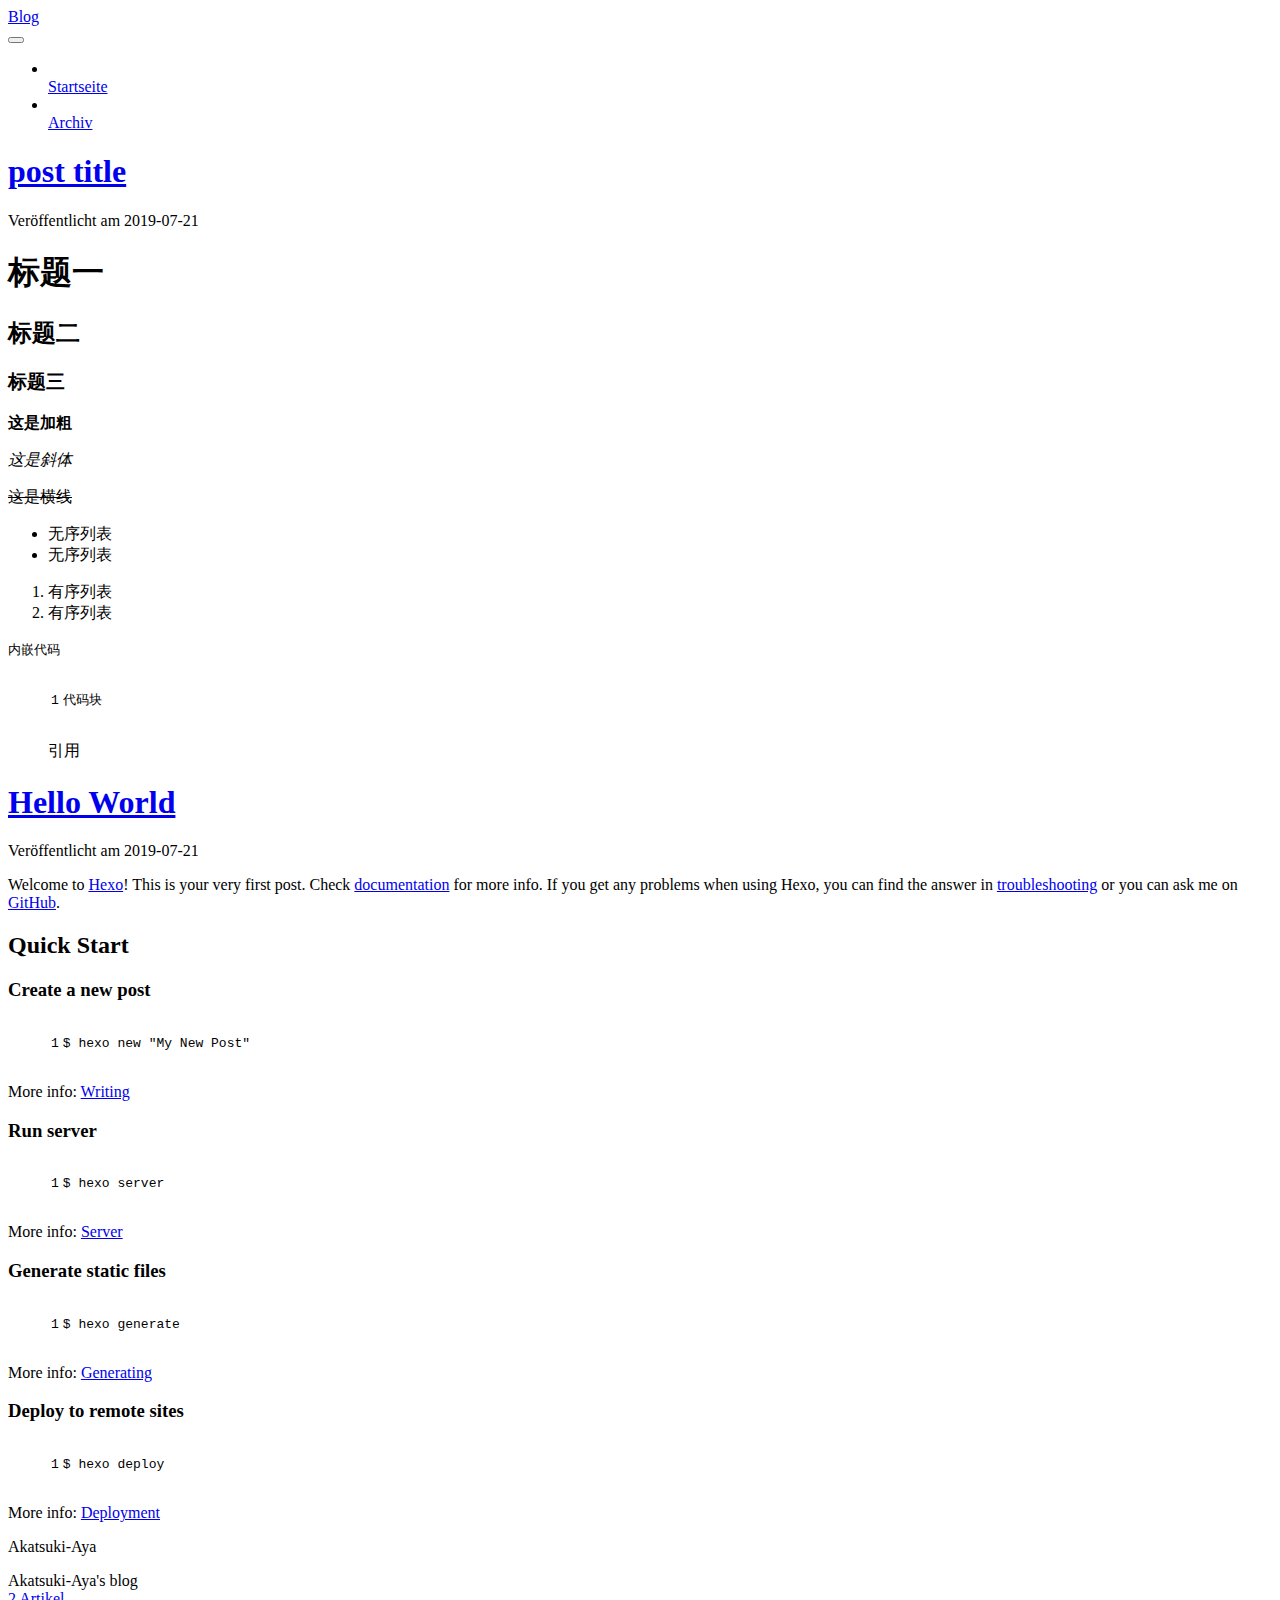
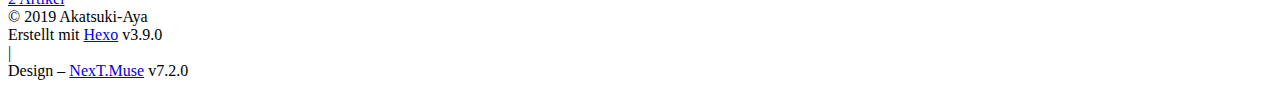
==== commit 28a4216c: "Site updated: 2019-07-22 17:41:07" ====
--- a/index.html
+++ b/index.html
@@ -1,90 +1,380 @@
 <!DOCTYPE html>
-<html>
+
+
+
+
+
+
+
+
+
+
+
+
+  
+
+
+<html class="theme-next muse use-motion" lang>
 <head><meta name="generator" content="Hexo 3.9.0">
-  <meta charset="utf-8">
-  
-
-  
-  <title>Hexo</title>
-  <meta name="viewport" content="width=device-width, initial-scale=1, maximum-scale=1">
-  <meta property="og:type" content="website">
-<meta property="og:title" content="Hexo">
+  <meta charset="UTF-8">
+<meta http-equiv="X-UA-Compatible" content="IE=edge">
+<meta name="viewport" content="width=device-width, initial-scale=1, maximum-scale=2">
+<meta name="theme-color" content="#222">
+
+
+
+
+
+
+
+
+
+
+
+
+  <link rel="apple-touch-icon" sizes="180x180" href="/blog/images/apple-touch-icon-next.png?v=7.2.0">
+
+
+  <link rel="icon" type="image/png" sizes="32x32" href="/blog/images/favicon-32x32-next.png?v=7.2.0">
+
+
+  <link rel="icon" type="image/png" sizes="16x16" href="/blog/images/favicon-16x16-next.png?v=7.2.0">
+
+
+  <link rel="mask-icon" href="/blog/images/logo.svg?v=7.2.0" color="#222">
+
+
+
+
+
+
+<link rel="stylesheet" href="/blog/css/main.css?v=7.2.0">
+
+
+
+
+
+
+<link rel="stylesheet" href="/blog/lib/font-awesome/css/font-awesome.min.css?v=4.7.0">
+
+
+
+
+
+
+
+
+<script id="hexo.configurations">
+  var NexT = window.NexT || {};
+  var CONFIG = {
+    root: '/blog/',
+    scheme: 'Muse',
+    version: '7.2.0',
+    sidebar: {"position":"left","display":"post","offset":12,"onmobile":false},
+    back2top: {"enable":true,"sidebar":false,"scrollpercent":false},
+    copycode: {"enable":false,"show_result":false,"style":null},
+    fancybox: false,
+    mediumzoom: false,
+    fastclick: false,
+    lazyload: false,
+    pangu: false,
+    tabs: true,
+    motion: {"enable":true,"async":false,"transition":{"post_block":"fadeIn","post_header":"slideDownIn","post_body":"slideDownIn","coll_header":"slideLeftIn","sidebar":"slideUpIn"}},
+    algolia: {
+      applicationID: '',
+      apiKey: '',
+      indexName: '',
+      hits: {"per_page":10},
+      labels: {"input_placeholder":"Search for Posts","hits_empty":"We didn't find any results for the search: ${query}","hits_stats":"${hits} results found in ${time} ms"}
+    },
+    translation: {
+      copy_button: 'Kopieren',
+      copy_success: 'Kopiert',
+      copy_failure: 'Kopieren fehlgeschlagen'
+    }
+  };
+</script>
+
+  <meta name="description" content="Akatsuki-Aya&apos;s blog">
+<meta property="og:type" content="website">
+<meta property="og:title" content="Blog">
 <meta property="og:url" content="http://yoursite.com/index.html">
-<meta property="og:site_name" content="Hexo">
+<meta property="og:site_name" content="Blog">
+<meta property="og:description" content="Akatsuki-Aya&apos;s blog">
 <meta property="og:locale" content="default">
 <meta name="twitter:card" content="summary">
-<meta name="twitter:title" content="Hexo">
-  
-    <link rel="alternate" href="/blog/atom.xml" title="Hexo" type="application/atom+xml">
-  
-  
-    <link rel="icon" href="/favicon.png">
-  
-  
-    <link href="//fonts.googleapis.com/css?family=Source+Code+Pro" rel="stylesheet" type="text/css">
-  
-  <link rel="stylesheet" href="/blog/css/style.css">
+<meta name="twitter:title" content="Blog">
+<meta name="twitter:description" content="Akatsuki-Aya&apos;s blog">
+
+
+
+
+
+  
+  
+  <link rel="canonical" href="http://yoursite.com/">
+
+
+
+<script id="page.configurations">
+  CONFIG.page = {
+    sidebar: "",
+  };
+</script>
+
+  
+  <title>Blog</title>
+  
+
+
+
+
+
+
+
+
+
+
+
+
+  <noscript>
+  <style>
+  .use-motion .motion-element,
+  .use-motion .brand,
+  .use-motion .menu-item,
+  .sidebar-inner,
+  .use-motion .post-block,
+  .use-motion .pagination,
+  .use-motion .comments,
+  .use-motion .post-header,
+  .use-motion .post-body,
+  .use-motion .collection-title { opacity: initial; }
+
+  .use-motion .logo,
+  .use-motion .site-title,
+  .use-motion .site-subtitle {
+    opacity: initial;
+    top: initial;
+  }
+
+  .use-motion .logo-line-before i { left: initial; }
+  .use-motion .logo-line-after i { right: initial; }
+  </style>
+</noscript>
+
 </head>
-</html>
-<body>
-  <div id="container">
-    <div id="wrap">
-      <header id="header">
-  <div id="banner"></div>
-  <div id="header-outer" class="outer">
-    <div id="header-title" class="inner">
-      <h1 id="logo-wrap">
-        <a href="/blog/" id="logo">Hexo</a>
-      </h1>
-      
+
+<body itemscope itemtype="http://schema.org/WebPage" lang="default">
+
+  
+  
+    
+  
+
+  <div class="container sidebar-position-left 
+  page-home">
+    <div class="headband"></div>
+
+    <header id="header" class="header" itemscope itemtype="http://schema.org/WPHeader">
+      <div class="header-inner"><div class="site-brand-wrapper">
+  <div class="site-meta">
+    
+
+    <div class="custom-logo-site-title">
+      <a href="/blog/" class="brand" rel="start">
+        <span class="logo-line-before"><i></i></span>
+        <span class="site-title">Blog</span>
+        <span class="logo-line-after"><i></i></span>
+      </a>
     </div>
-    <div id="header-inner" class="inner">
-      <nav id="main-nav">
-        <a id="main-nav-toggle" class="nav-icon"></a>
-        
-          <a class="main-nav-link" href="/blog/">Home</a>
-        
-          <a class="main-nav-link" href="/blog/archives">Archives</a>
-        
-      </nav>
-      <nav id="sub-nav">
-        
-          <a id="nav-rss-link" class="nav-icon" href="/blog/atom.xml" title="RSS Feed"></a>
-        
-        <a id="nav-search-btn" class="nav-icon" title="Search"></a>
-      </nav>
-      <div id="search-form-wrap">
-        <form action="//google.com/search" method="get" accept-charset="UTF-8" class="search-form"><input type="search" name="q" class="search-form-input" placeholder="Search"><button type="submit" class="search-form-submit">&#xF002;</button><input type="hidden" name="sitesearch" value="http://yoursite.com"></form>
-      </div>
-    </div>
+    
+    
   </div>
-</header>
-      <div class="outer">
-        <section id="main">
-  
-    <article id="post-post-title" class="article article-type-post" itemscope itemprop="blogPost">
-  <div class="article-meta">
-    <a href="/blog/2019/07/21/post-title/" class="article-date">
-  <time datetime="2019-07-21T15:13:24.000Z" itemprop="datePublished">2019-07-21</time>
-</a>
-    
+
+  <div class="site-nav-toggle">
+    <button aria-label="Navigationsleiste an/ausschalten">
+      <span class="btn-bar"></span>
+      <span class="btn-bar"></span>
+      <span class="btn-bar"></span>
+    </button>
   </div>
-  <div class="article-inner">
-    
-    
-      <header class="article-header">
-        
-  
-    <h1 itemprop="name">
-      <a class="article-title" href="/blog/2019/07/21/post-title/">post title</a>
-    </h1>
-  
-
+</div>
+
+
+
+<nav class="site-nav">
+  
+    <ul id="menu" class="menu">
+      
+        
+        
+        
+          
+          <li class="menu-item menu-item-home">
+
+    
+    
+      
+    
+
+    
+
+    <a href="/blog/" rel="section"><i class="menu-item-icon fa fa-fw fa-home"></i> <br>Startseite</a>
+
+  </li>
+        
+        
+        
+          
+          <li class="menu-item menu-item-archives">
+
+    
+    
+      
+    
+
+    
+
+    <a href="/blog/archives/" rel="section"><i class="menu-item-icon fa fa-fw fa-archive"></i> <br>Archiv</a>
+
+  </li>
+
+      
+      
+    </ul>
+  
+
+  
+    
+
+  
+
+  
+</nav>
+
+
+
+</div>
+    </header>
+
+    
+
+
+    <main id="main" class="main">
+      <div class="main-inner">
+        <div class="content-wrap">
+          
+          <div id="content" class="content">
+            
+  <section id="posts" class="posts-expand">
+    
+      
+
+  
+
+  
+  
+  
+
+  
+
+  <article class="post post-type-normal" itemscope itemtype="http://schema.org/Article">
+  
+  
+  
+  <div class="post-block">
+    <link itemprop="mainEntityOfPage" href="http://yoursite.com/blog/2019/07/21/post-title/">
+
+    <span hidden itemprop="author" itemscope itemtype="http://schema.org/Person">
+      <meta itemprop="name" content="Akatsuki-Aya">
+      <meta itemprop="description" content="Akatsuki-Aya's blog">
+      <meta itemprop="image" content="/blog/images/avatar.gif">
+    </span>
+
+    <span hidden itemprop="publisher" itemscope itemtype="http://schema.org/Organization">
+      <meta itemprop="name" content="Blog">
+    </span>
+
+    
+      <header class="post-header">
+
+        
+        
+          <h1 class="post-title" itemprop="name headline">
+                
+                
+                <a href="/blog/2019/07/21/post-title/" class="post-title-link" itemprop="url">post title</a>
+              
+            
+          </h1>
+        
+
+        <div class="post-meta">
+
+          
+          
+          
+
+          
+            <span class="post-meta-item">
+              <span class="post-meta-item-icon">
+                <i class="fa fa-calendar-o"></i>
+              </span>
+              
+                <span class="post-meta-item-text">Veröffentlicht am</span>
+              
+
+              
+                
+              
+
+              <time title="Erstellt: 2019-07-21 23:13:24 / Geändert am: 23:17:17" itemprop="dateCreated datePublished" datetime="2019-07-21T23:13:24+08:00">2019-07-21</time>
+            </span>
+          
+
+          
+            
+
+            
+          
+
+          
+
+          
+            
+            
+          
+
+          
+          
+
+          
+
+          
+
+          <br>
+          
+
+          
+
+          
+
+        </div>
       </header>
     
-    <div class="article-entry" itemprop="articleBody">
-      
-        <h1 id="标题一"><a href="#标题一" class="headerlink" title="标题一"></a>标题一</h1><h2 id="标题二"><a href="#标题二" class="headerlink" title="标题二"></a>标题二</h2><h3 id="标题三"><a href="#标题三" class="headerlink" title="标题三"></a>标题三</h3><p><strong>这是加粗</strong></p>
+
+    
+    
+    
+    <div class="post-body" itemprop="articleBody">
+
+      
+      
+
+      
+        
+          
+            <h1 id="标题一"><a href="#标题一" class="headerlink" title="标题一"></a>标题一</h1><h2 id="标题二"><a href="#标题二" class="headerlink" title="标题二"></a>标题二</h2><h3 id="标题三"><a href="#标题三" class="headerlink" title="标题三"></a>标题三</h3><p><strong>这是加粗</strong></p>
 <p><em>这是斜体</em></p>
 <p><del>这是横线</del></p>
 <ul>
@@ -102,42 +392,155 @@
 <p>引用</p>
 </blockquote>
 
+          
+        
       
     </div>
-    <footer class="article-footer">
-      <a data-url="http://yoursite.com/2019/07/21/post-title/" data-id="cjyd65hl50001lwxh65e6k0zd" class="article-share-link">Share</a>
-      
+
+    
+
+    
+
+    
+    
+    
+
+    
+
+    
+      
+    
+    
+
+    
+
+    <footer class="post-footer">
+      
+
+      
+
+      
+
+      
+      
+        <div class="post-eof"></div>
       
     </footer>
   </div>
   
-</article>
-
-
-  
-    <article id="post-hello-world" class="article article-type-post" itemscope itemprop="blogPost">
-  <div class="article-meta">
-    <a href="/blog/2019/07/21/hello-world/" class="article-date">
-  <time datetime="2019-07-21T14:29:16.116Z" itemprop="datePublished">2019-07-21</time>
-</a>
-    
-  </div>
-  <div class="article-inner">
-    
-    
-      <header class="article-header">
-        
-  
-    <h1 itemprop="name">
-      <a class="article-title" href="/blog/2019/07/21/hello-world/">Hello World</a>
-    </h1>
-  
-
+  
+  
+  </article>
+
+
+    
+      
+
+  
+
+  
+  
+  
+
+  
+
+  <article class="post post-type-normal" itemscope itemtype="http://schema.org/Article">
+  
+  
+  
+  <div class="post-block">
+    <link itemprop="mainEntityOfPage" href="http://yoursite.com/blog/2019/07/21/hello-world/">
+
+    <span hidden itemprop="author" itemscope itemtype="http://schema.org/Person">
+      <meta itemprop="name" content="Akatsuki-Aya">
+      <meta itemprop="description" content="Akatsuki-Aya's blog">
+      <meta itemprop="image" content="/blog/images/avatar.gif">
+    </span>
+
+    <span hidden itemprop="publisher" itemscope itemtype="http://schema.org/Organization">
+      <meta itemprop="name" content="Blog">
+    </span>
+
+    
+      <header class="post-header">
+
+        
+        
+          <h1 class="post-title" itemprop="name headline">
+                
+                
+                <a href="/blog/2019/07/21/hello-world/" class="post-title-link" itemprop="url">Hello World</a>
+              
+            
+          </h1>
+        
+
+        <div class="post-meta">
+
+          
+          
+          
+
+          
+            <span class="post-meta-item">
+              <span class="post-meta-item-icon">
+                <i class="fa fa-calendar-o"></i>
+              </span>
+              
+                <span class="post-meta-item-text">Veröffentlicht am</span>
+              
+
+              
+                
+              
+
+              <time title="Erstellt: 2019-07-21 22:29:16 / Geändert am: 23:26:08" itemprop="dateCreated datePublished" datetime="2019-07-21T22:29:16+08:00">2019-07-21</time>
+            </span>
+          
+
+          
+            
+
+            
+          
+
+          
+
+          
+            
+            
+          
+
+          
+          
+
+          
+
+          
+
+          <br>
+          
+
+          
+
+          
+
+        </div>
       </header>
     
-    <div class="article-entry" itemprop="articleBody">
-      
-        <p>Welcome to <a href="https://hexo.io/" target="_blank" rel="noopener">Hexo</a>! This is your very first post. Check <a href="https://hexo.io/docs/" target="_blank" rel="noopener">documentation</a> for more info. If you get any problems when using Hexo, you can find the answer in <a href="https://hexo.io/docs/troubleshooting.html" target="_blank" rel="noopener">troubleshooting</a> or you can ask me on <a href="https://github.com/hexojs/hexo/issues" target="_blank" rel="noopener">GitHub</a>.</p>
+
+    
+    
+    
+    <div class="post-body" itemprop="articleBody">
+
+      
+      
+
+      
+        
+          
+            <p>Welcome to <a href="https://hexo.io/" target="_blank" rel="noopener">Hexo</a>! This is your very first post. Check <a href="https://hexo.io/docs/" target="_blank" rel="noopener">documentation</a> for more info. If you get any problems when using Hexo, you can find the answer in <a href="https://hexo.io/docs/troubleshooting.html" target="_blank" rel="noopener">troubleshooting</a> or you can ask me on <a href="https://github.com/hexojs/hexo/issues" target="_blank" rel="noopener">GitHub</a>.</p>
 <h2 id="Quick-Start"><a href="#Quick-Start" class="headerlink" title="Quick Start"></a>Quick Start</h2><h3 id="Create-a-new-post"><a href="#Create-a-new-post" class="headerlink" title="Create a new post"></a>Create a new post</h3><figure class="highlight bash"><table><tr><td class="gutter"><pre><span class="line">1</span><br></pre></td><td class="code"><pre><span class="line">$ hexo new <span class="string">"My New Post"</span></span><br></pre></td></tr></table></figure>
 
 <p>More info: <a href="https://hexo.io/docs/writing.html" target="_blank" rel="noopener">Writing</a></p>
@@ -151,95 +554,312 @@
 
 <p>More info: <a href="https://hexo.io/docs/deployment.html" target="_blank" rel="noopener">Deployment</a></p>
 
+          
+        
       
     </div>
-    <footer class="article-footer">
-      <a data-url="http://yoursite.com/2019/07/21/hello-world/" data-id="cjyd65hkj0000lwxh1e9g5f79" class="article-share-link">Share</a>
-      
+
+    
+
+    
+
+    
+    
+    
+
+    
+
+    
+      
+    
+    
+
+    
+
+    <footer class="post-footer">
+      
+
+      
+
+      
+
+      
+      
+        <div class="post-eof"></div>
       
     </footer>
   </div>
   
-</article>
-
-
-  
-
-
-</section>
-        
-          <aside id="sidebar">
-  
-    
-
-  
-    
-
-  
-    
-  
-    
-  <div class="widget-wrap">
-    <h3 class="widget-title">Archives</h3>
-    <div class="widget">
-      <ul class="archive-list"><li class="archive-list-item"><a class="archive-list-link" href="/blog/archives/2019/07/">July 2019</a></li></ul>
+  
+  
+  </article>
+
+
+    
+  </section>
+
+  
+
+
+          </div>
+          
+
+        </div>
+        
+          
+  
+  <div class="sidebar-toggle">
+    <div class="sidebar-toggle-line-wrap">
+      <span class="sidebar-toggle-line sidebar-toggle-line-first"></span>
+      <span class="sidebar-toggle-line sidebar-toggle-line-middle"></span>
+      <span class="sidebar-toggle-line sidebar-toggle-line-last"></span>
     </div>
   </div>
 
-
-  
-    
-  <div class="widget-wrap">
-    <h3 class="widget-title">Recent Posts</h3>
-    <div class="widget">
-      <ul>
-        
-          <li>
-            <a href="/blog/2019/07/21/post-title/">post title</a>
-          </li>
-        
-          <li>
-            <a href="/blog/2019/07/21/hello-world/">Hello World</a>
-          </li>
-        
-      </ul>
+  <aside id="sidebar" class="sidebar">
+    <div class="sidebar-inner">
+
+      
+
+      
+
+      <div class="site-overview-wrap sidebar-panel sidebar-panel-active">
+        <div class="site-overview">
+
+          <div class="site-author motion-element" itemprop="author" itemscope itemtype="http://schema.org/Person">
+  
+  <p class="site-author-name" itemprop="name">Akatsuki-Aya</p>
+  <div class="site-description motion-element" itemprop="description">Akatsuki-Aya's blog</div>
+</div>
+
+
+  <nav class="site-state motion-element">
+    
+      <div class="site-state-item site-state-posts">
+        
+          <a href="/blog/archives/">
+        
+          <span class="site-state-item-count">2</span>
+          <span class="site-state-item-name">Artikel</span>
+        </a>
+      </div>
+    
+
+    
+
+    
+  </nav>
+
+
+
+
+
+
+
+
+
+
+
+
+
+          
+          
+        </div>
+      </div>
+
+      
+
+      
+
     </div>
+  </aside>
+  <div id="sidebar-dimmer"></div>
+
+
+        
+      </div>
+    </main>
+
+    <footer id="footer" class="footer">
+      <div class="footer-inner">
+        <div class="copyright">&copy; <span itemprop="copyrightYear">2019</span>
+  <span class="with-love" id="animate">
+    <i class="fa fa-user"></i>
+  </span>
+  <span class="author" itemprop="copyrightHolder">Akatsuki-Aya</span>
+
+  
+
+  
+</div>
+
+
+  <div class="powered-by">Erstellt mit  <a href="https://hexo.io" class="theme-link" rel="noopener" target="_blank">Hexo</a> v3.9.0</div>
+
+
+
+  <span class="post-meta-divider">|</span>
+
+
+
+  <div class="theme-info">Design – <a href="https://theme-next.org" class="theme-link" rel="noopener" target="_blank">NexT.Muse</a> v7.2.0</div>
+
+
+
+
+        
+
+
+
+
+
+
+
+
+        
+      </div>
+    </footer>
+
+    
+      <div class="back-to-top">
+        <i class="fa fa-arrow-up"></i>
+        
+      </div>
+    
+
+    
+
+    
+
+    
+
   </div>
 
   
-</aside>
-        
-      </div>
-      <footer id="footer">
-  
-  <div class="outer">
-    <div id="footer-info" class="inner">
-      &copy; 2019 John Doe<br>
-      Powered by <a href="http://hexo.io/" target="_blank">Hexo</a>
-    </div>
-  </div>
-</footer>
-    </div>
-    <nav id="mobile-nav">
-  
-    <a href="/blog/" class="mobile-nav-link">Home</a>
-  
-    <a href="/blog/archives" class="mobile-nav-link">Archives</a>
-  
-</nav>
-    
-
-<script src="//ajax.googleapis.com/ajax/libs/jquery/2.0.3/jquery.min.js"></script>
-
-
-  <link rel="stylesheet" href="/blog/fancybox/jquery.fancybox.css">
-  <script src="/blog/fancybox/jquery.fancybox.pack.js"></script>
-
-
-<script src="/blog/js/script.js"></script>
-
-
-
-  </div>
+
+<script>
+  if (Object.prototype.toString.call(window.Promise) !== '[object Function]') {
+    window.Promise = null;
+  }
+</script>
+
+
+
+
+
+
+
+
+
+
+
+
+
+
+
+
+
+
+  
+  
+
+
+
+
+
+
+
+
+
+  
+  <script src="/blog/lib/jquery/index.js?v=3.4.1"></script>
+
+  
+  <script src="/blog/lib/velocity/velocity.min.js?v=1.2.1"></script>
+
+  
+  <script src="/blog/lib/velocity/velocity.ui.min.js?v=1.2.1"></script>
+
+
+
+
+  <script src="/blog/js/utils.js?v=7.2.0"></script>
+
+  <script src="/blog/js/motion.js?v=7.2.0"></script>
+
+
+
+  
+  
+
+
+  <script src="/blog/js/schemes/muse.js?v=7.2.0"></script>
+
+
+
+  
+
+  <script src="/blog/js/next-boot.js?v=7.2.0"></script>
+
+  
+
+  
+
+  
+
+
+  
+
+
+
+
+
+
+
+
+
+
+
+
+
+
+
+
+
+
+
+
+
+
+
+
+
+
+
+
+
+
+<script>
+// GET RESPONSIVE HEIGHT PASSED FROM IFRAME
+
+window.addEventListener("message", function(e) {
+  var data = e.data;
+  if ((typeof data === 'string') && (data.indexOf('ciu_embed') > -1)) {
+    var featureID = data.split(':')[1];
+    var height = data.split(':')[2];
+    $(`iframe[data-feature=${featureID}]`).height(parseInt(height) + 30);
+  }
+}, false);
+</script>
+
+
+
+
+
+
+
+
+  
+
 </body>
-</html>+</html>
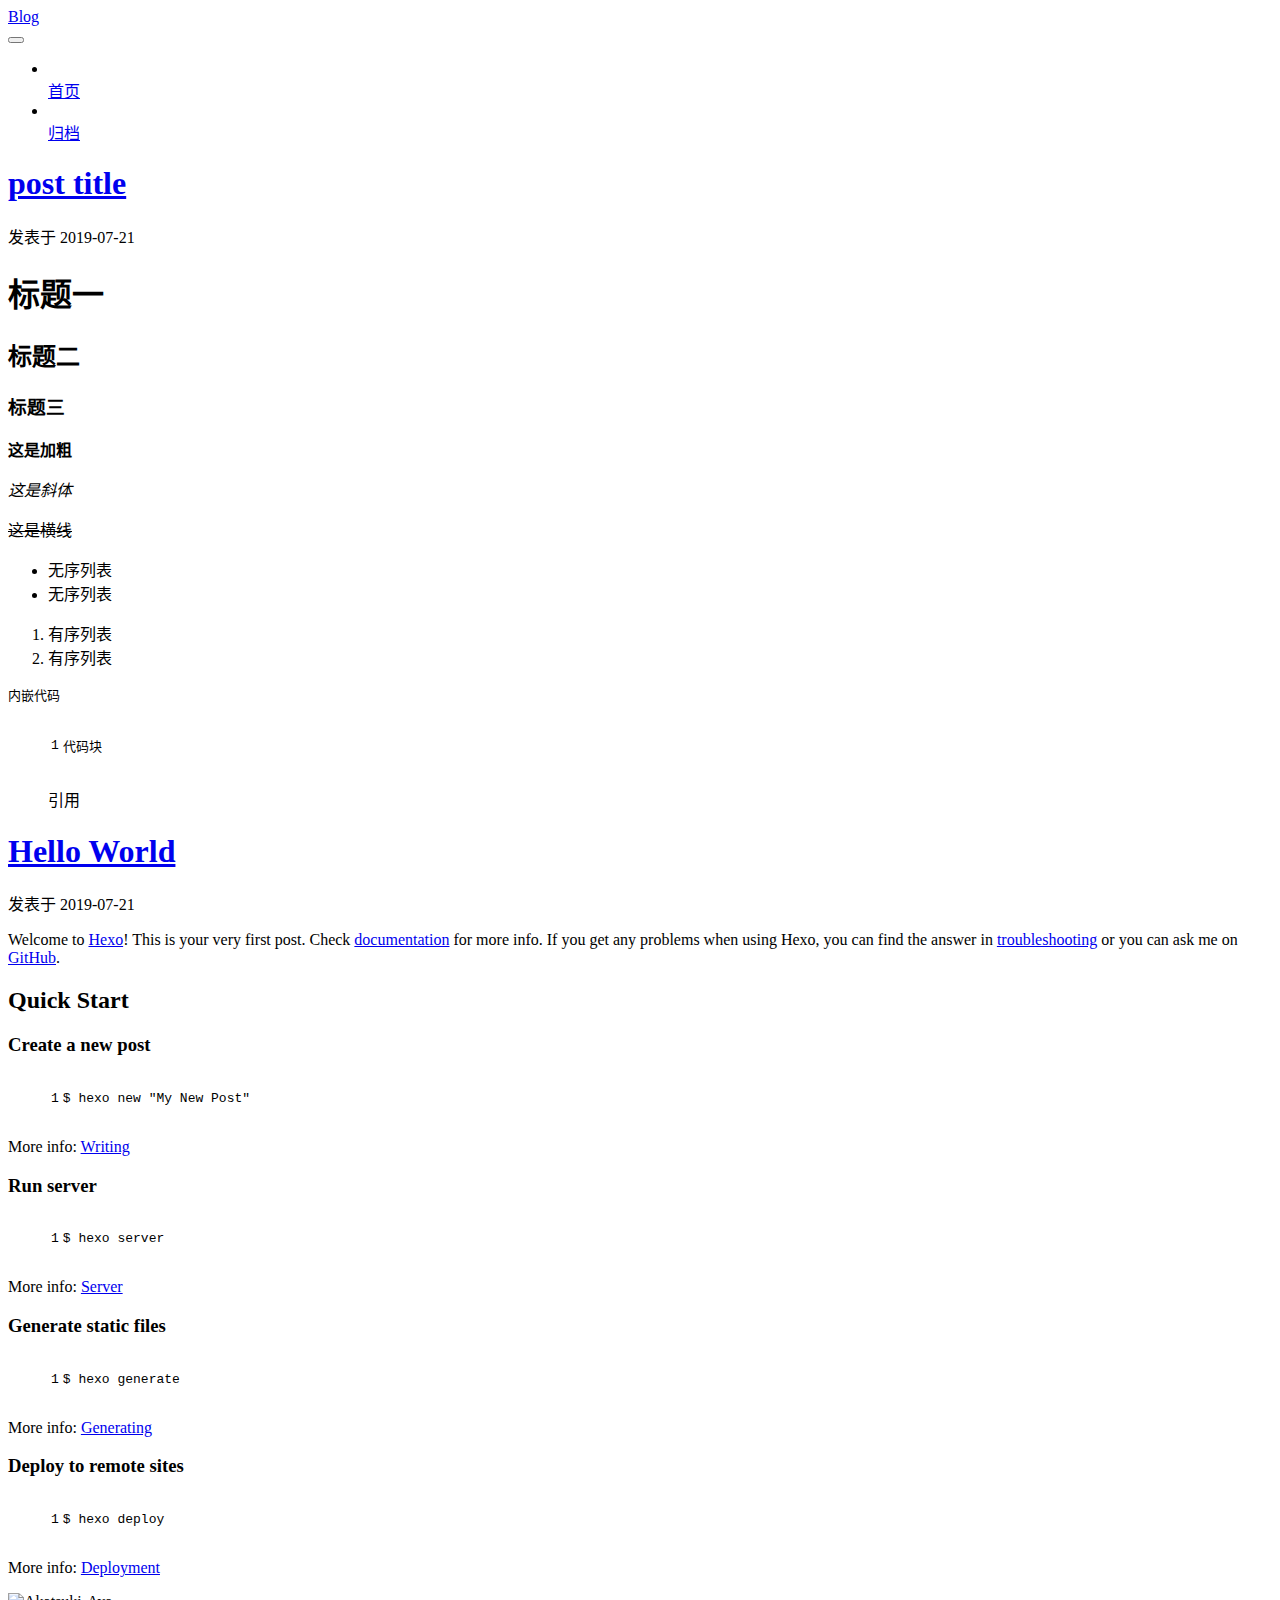
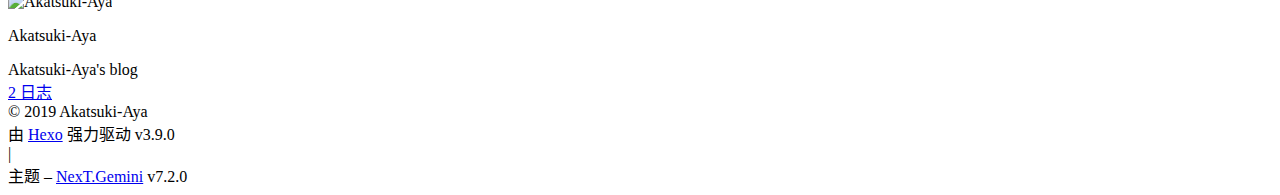
==== commit 268534aa: "Site updated: 2019-07-22 18:17:02" ====
--- a/index.html
+++ b/index.html
@@ -14,7 +14,7 @@
   
 
 
-<html class="theme-next muse use-motion" lang>
+<html class="theme-next gemini use-motion" lang="zh-CN">
 <head><meta name="generator" content="Hexo 3.9.0">
   <meta charset="UTF-8">
 <meta http-equiv="X-UA-Compatible" content="IE=edge">
@@ -68,7 +68,7 @@
   var NexT = window.NexT || {};
   var CONFIG = {
     root: '/blog/',
-    scheme: 'Muse',
+    scheme: 'Gemini',
     version: '7.2.0',
     sidebar: {"position":"left","display":"post","offset":12,"onmobile":false},
     back2top: {"enable":true,"sidebar":false,"scrollpercent":false},
@@ -88,9 +88,9 @@
       labels: {"input_placeholder":"Search for Posts","hits_empty":"We didn't find any results for the search: ${query}","hits_stats":"${hits} results found in ${time} ms"}
     },
     translation: {
-      copy_button: 'Kopieren',
-      copy_success: 'Kopiert',
-      copy_failure: 'Kopieren fehlgeschlagen'
+      copy_button: '复制',
+      copy_success: '复制成功',
+      copy_failure: '复制失败'
     }
   };
 </script>
@@ -101,7 +101,7 @@
 <meta property="og:url" content="http://yoursite.com/index.html">
 <meta property="og:site_name" content="Blog">
 <meta property="og:description" content="Akatsuki-Aya&apos;s blog">
-<meta property="og:locale" content="default">
+<meta property="og:locale" content="zh-CN">
 <meta name="twitter:card" content="summary">
 <meta name="twitter:title" content="Blog">
 <meta name="twitter:description" content="Akatsuki-Aya&apos;s blog">
@@ -164,7 +164,7 @@
 
 </head>
 
-<body itemscope itemtype="http://schema.org/WebPage" lang="default">
+<body itemscope itemtype="http://schema.org/WebPage" lang="zh-CN">
 
   
   
@@ -192,7 +192,7 @@
   </div>
 
   <div class="site-nav-toggle">
-    <button aria-label="Navigationsleiste an/ausschalten">
+    <button aria-label="切换导航栏">
       <span class="btn-bar"></span>
       <span class="btn-bar"></span>
       <span class="btn-bar"></span>
@@ -219,7 +219,7 @@
 
     
 
-    <a href="/blog/" rel="section"><i class="menu-item-icon fa fa-fw fa-home"></i> <br>Startseite</a>
+    <a href="/blog/" rel="section"><i class="menu-item-icon fa fa-fw fa-home"></i> <br>首页</a>
 
   </li>
         
@@ -235,7 +235,7 @@
 
     
 
-    <a href="/blog/archives/" rel="section"><i class="menu-item-icon fa fa-fw fa-archive"></i> <br>Archiv</a>
+    <a href="/blog/archives/" rel="section"><i class="menu-item-icon fa fa-fw fa-archive"></i> <br>归档</a>
 
   </li>
 
@@ -243,9 +243,6 @@
       
     </ul>
   
-
-  
-    
 
   
 
@@ -264,6 +261,9 @@
       <div class="main-inner">
         <div class="content-wrap">
           
+            
+
+          
           <div id="content" class="content">
             
   <section id="posts" class="posts-expand">
@@ -288,7 +288,7 @@
     <span hidden itemprop="author" itemscope itemtype="http://schema.org/Person">
       <meta itemprop="name" content="Akatsuki-Aya">
       <meta itemprop="description" content="Akatsuki-Aya's blog">
-      <meta itemprop="image" content="/blog/images/avatar.gif">
+      <meta itemprop="image" content="/blog/uploads/avatar.png">
     </span>
 
     <span hidden itemprop="publisher" itemscope itemtype="http://schema.org/Organization">
@@ -321,14 +321,14 @@
                 <i class="fa fa-calendar-o"></i>
               </span>
               
-                <span class="post-meta-item-text">Veröffentlicht am</span>
+                <span class="post-meta-item-text">发表于</span>
               
 
               
                 
               
 
-              <time title="Erstellt: 2019-07-21 23:13:24 / Geändert am: 23:17:17" itemprop="dateCreated datePublished" datetime="2019-07-21T23:13:24+08:00">2019-07-21</time>
+              <time title="创建时间：2019-07-21 23:13:24 / 修改时间：23:17:17" itemprop="dateCreated datePublished" datetime="2019-07-21T23:13:24+08:00">2019-07-21</time>
             </span>
           
 
@@ -454,7 +454,7 @@
     <span hidden itemprop="author" itemscope itemtype="http://schema.org/Person">
       <meta itemprop="name" content="Akatsuki-Aya">
       <meta itemprop="description" content="Akatsuki-Aya's blog">
-      <meta itemprop="image" content="/blog/images/avatar.gif">
+      <meta itemprop="image" content="/blog/uploads/avatar.png">
     </span>
 
     <span hidden itemprop="publisher" itemscope itemtype="http://schema.org/Organization">
@@ -487,14 +487,14 @@
                 <i class="fa fa-calendar-o"></i>
               </span>
               
-                <span class="post-meta-item-text">Veröffentlicht am</span>
+                <span class="post-meta-item-text">发表于</span>
               
 
               
                 
               
 
-              <time title="Erstellt: 2019-07-21 22:29:16 / Geändert am: 23:26:08" itemprop="dateCreated datePublished" datetime="2019-07-21T22:29:16+08:00">2019-07-21</time>
+              <time title="创建时间：2019-07-21 22:29:16 / 修改时间：23:26:08" itemprop="dateCreated datePublished" datetime="2019-07-21T22:29:16+08:00">2019-07-21</time>
             </span>
           
 
@@ -628,6 +628,8 @@
 
           <div class="site-author motion-element" itemprop="author" itemscope itemtype="http://schema.org/Person">
   
+    <img class="site-author-image" itemprop="image" src="/blog/uploads/avatar.png" alt="Akatsuki-Aya">
+  
   <p class="site-author-name" itemprop="name">Akatsuki-Aya</p>
   <div class="site-description motion-element" itemprop="description">Akatsuki-Aya's blog</div>
 </div>
@@ -640,7 +642,7 @@
           <a href="/blog/archives/">
         
           <span class="site-state-item-count">2</span>
-          <span class="site-state-item-name">Artikel</span>
+          <span class="site-state-item-name">日志</span>
         </a>
       </div>
     
@@ -694,7 +696,7 @@
 </div>
 
 
-  <div class="powered-by">Erstellt mit  <a href="https://hexo.io" class="theme-link" rel="noopener" target="_blank">Hexo</a> v3.9.0</div>
+  <div class="powered-by">由 <a href="https://hexo.io" class="theme-link" rel="noopener" target="_blank">Hexo</a> 强力驱动 v3.9.0</div>
 
 
 
@@ -702,7 +704,7 @@
 
 
 
-  <div class="theme-info">Design – <a href="https://theme-next.org" class="theme-link" rel="noopener" target="_blank">NexT.Muse</a> v7.2.0</div>
+  <div class="theme-info">主题 – <a href="https://theme-next.org" class="theme-link" rel="noopener" target="_blank">NexT.Gemini</a> v7.2.0</div>
 
 
 
@@ -793,7 +795,10 @@
   
 
 
-  <script src="/blog/js/schemes/muse.js?v=7.2.0"></script>
+  <script src="/blog/js/affix.js?v=7.2.0"></script>
+
+  <script src="/blog/js/schemes/pisces.js?v=7.2.0"></script>
+
 
 
 
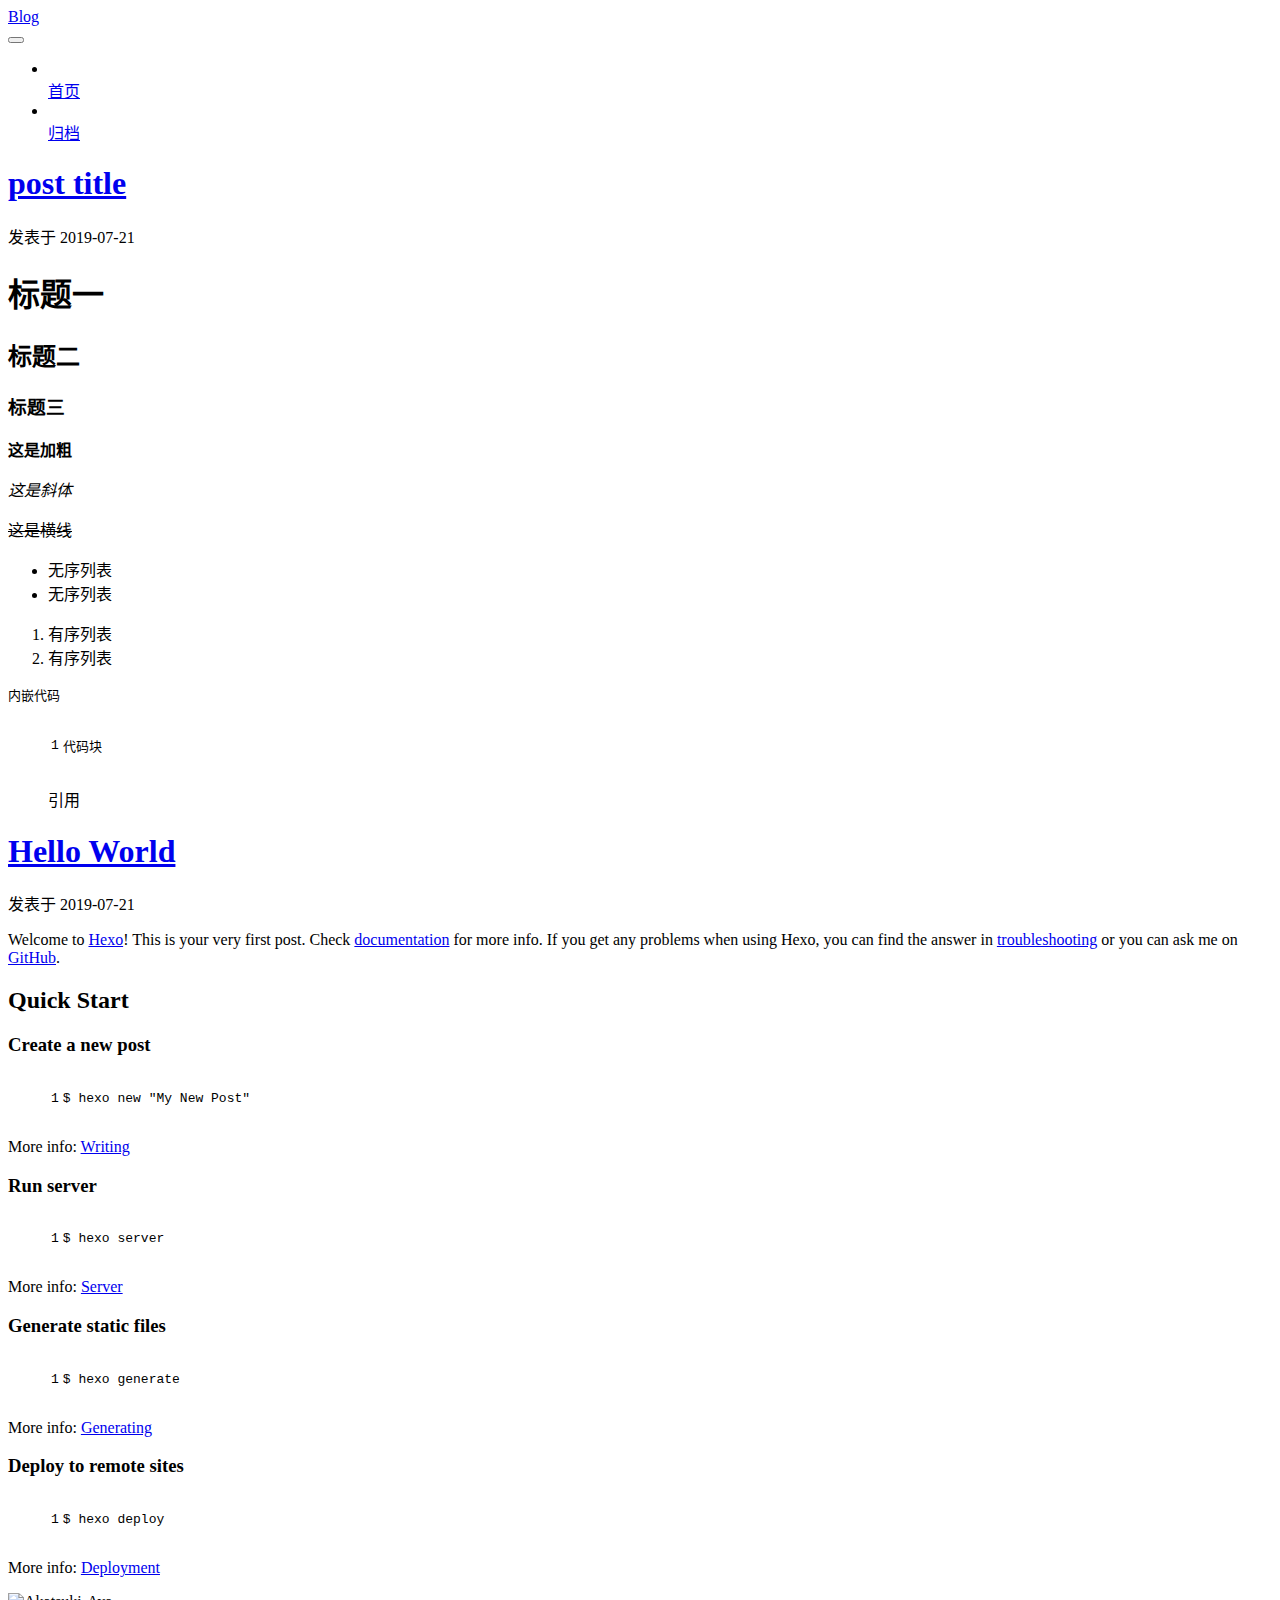
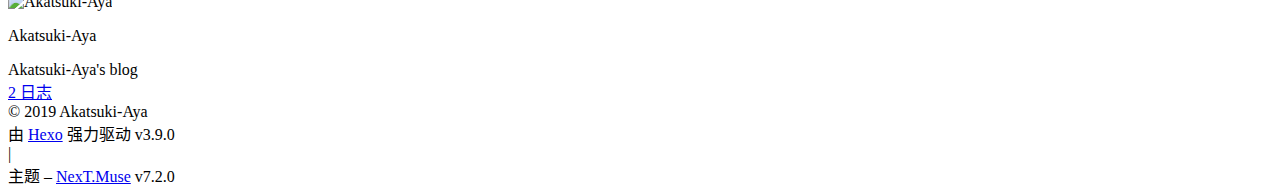
==== commit d0361a64: "Site updated: 2019-07-22 18:21:58" ====
--- a/index.html
+++ b/index.html
@@ -14,7 +14,7 @@
   
 
 
-<html class="theme-next gemini use-motion" lang="zh-CN">
+<html class="theme-next muse use-motion" lang="zh-CN">
 <head><meta name="generator" content="Hexo 3.9.0">
   <meta charset="UTF-8">
 <meta http-equiv="X-UA-Compatible" content="IE=edge">
@@ -68,7 +68,7 @@
   var NexT = window.NexT || {};
   var CONFIG = {
     root: '/blog/',
-    scheme: 'Gemini',
+    scheme: 'Muse',
     version: '7.2.0',
     sidebar: {"position":"left","display":"post","offset":12,"onmobile":false},
     back2top: {"enable":true,"sidebar":false,"scrollpercent":false},
@@ -245,6 +245,9 @@
   
 
   
+    
+
+  
 
   
 </nav>
@@ -260,9 +263,6 @@
     <main id="main" class="main">
       <div class="main-inner">
         <div class="content-wrap">
-          
-            
-
           
           <div id="content" class="content">
             
@@ -704,7 +704,7 @@
 
 
 
-  <div class="theme-info">主题 – <a href="https://theme-next.org" class="theme-link" rel="noopener" target="_blank">NexT.Gemini</a> v7.2.0</div>
+  <div class="theme-info">主题 – <a href="https://theme-next.org" class="theme-link" rel="noopener" target="_blank">NexT.Muse</a> v7.2.0</div>
 
 
 
@@ -795,10 +795,7 @@
   
 
 
-  <script src="/blog/js/affix.js?v=7.2.0"></script>
-
-  <script src="/blog/js/schemes/pisces.js?v=7.2.0"></script>
-
+  <script src="/blog/js/schemes/muse.js?v=7.2.0"></script>
 
 
 
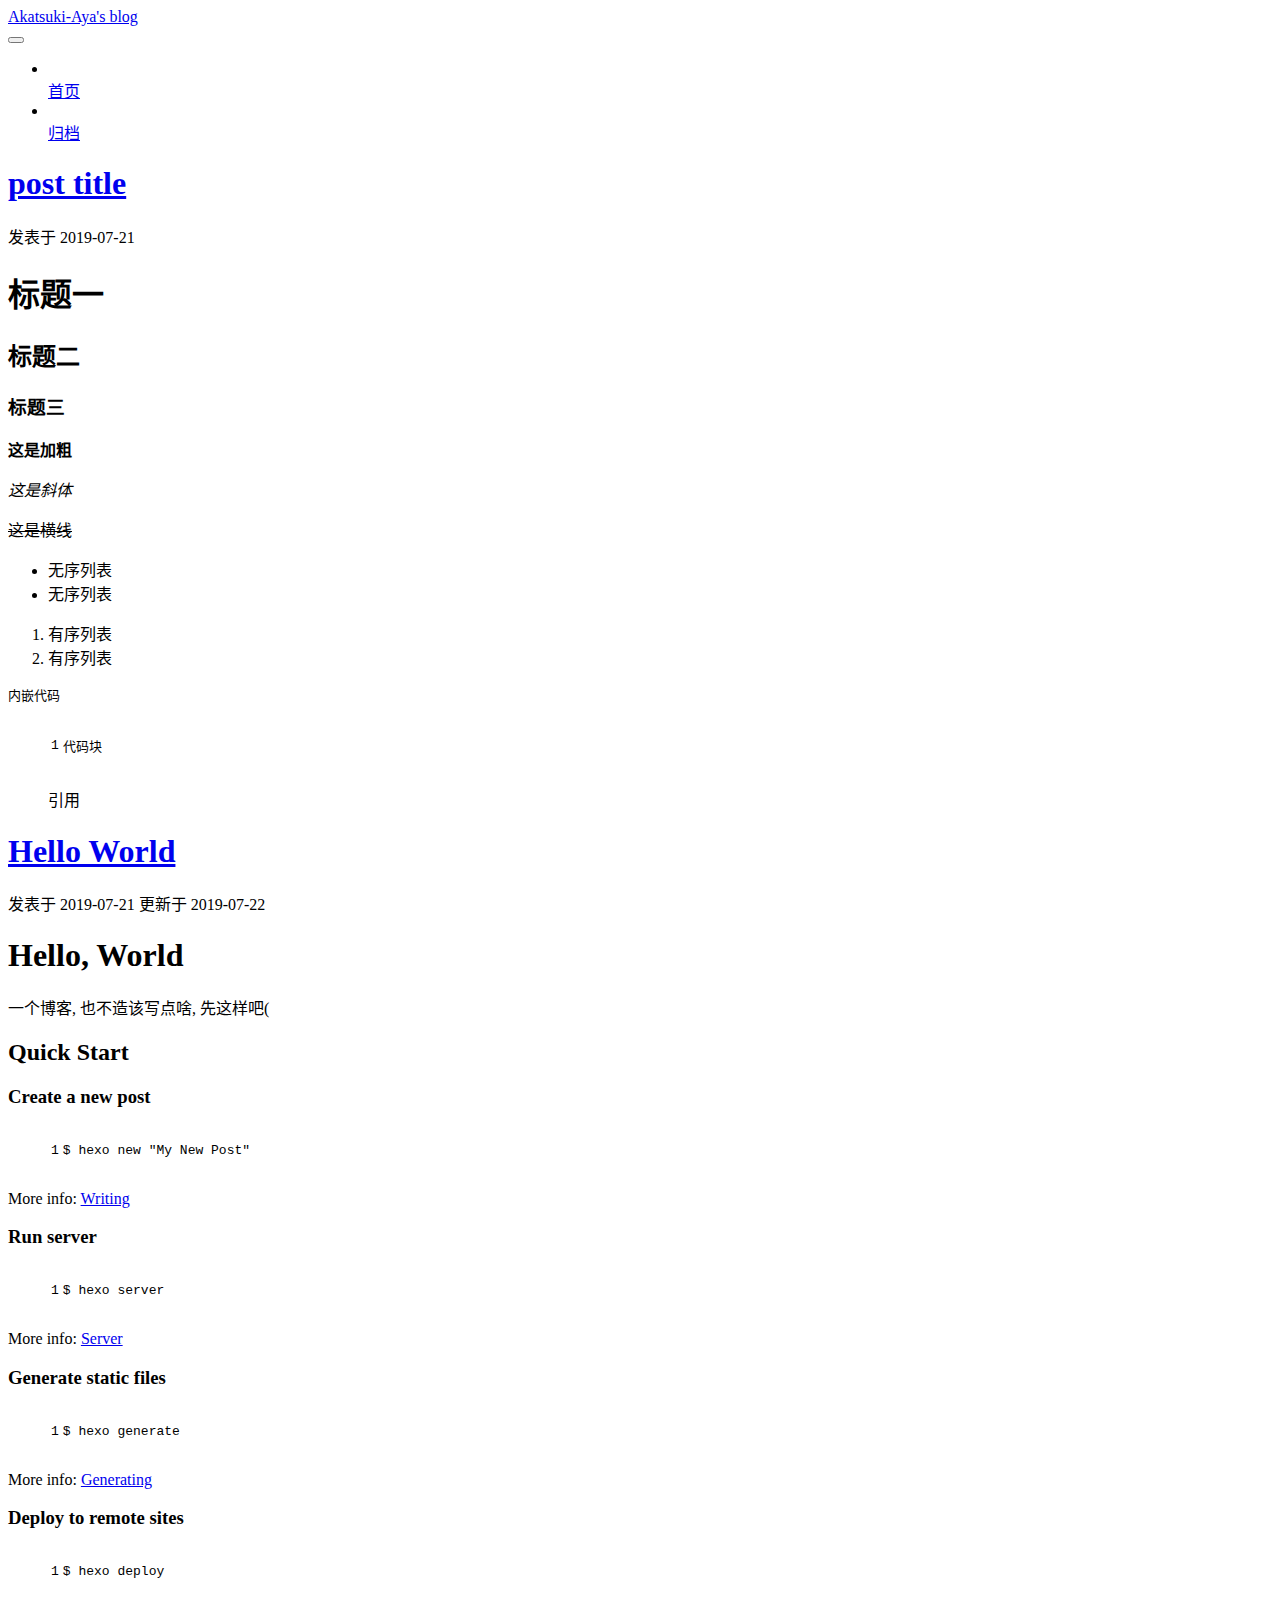
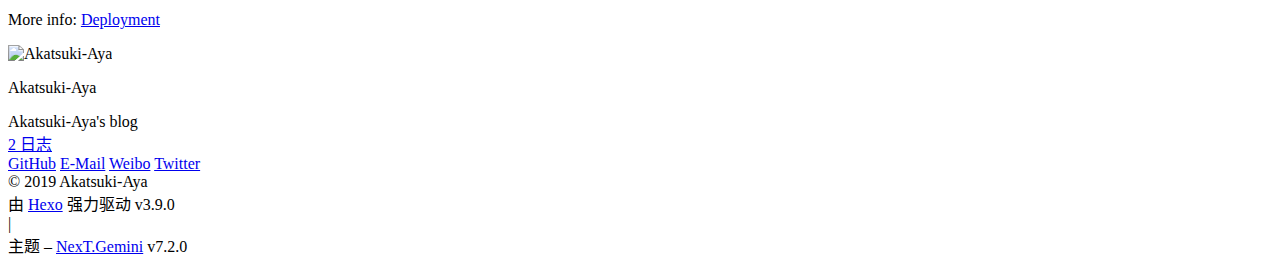
==== commit 65e81fa7: "Site updated: 2019-07-22 19:00:49" ====
--- a/index.html
+++ b/index.html
@@ -14,7 +14,7 @@
   
 
 
-<html class="theme-next muse use-motion" lang="zh-CN">
+<html class="theme-next gemini use-motion" lang="zh-CN">
 <head><meta name="generator" content="Hexo 3.9.0">
   <meta charset="UTF-8">
 <meta http-equiv="X-UA-Compatible" content="IE=edge">
@@ -68,7 +68,7 @@
   var NexT = window.NexT || {};
   var CONFIG = {
     root: '/blog/',
-    scheme: 'Muse',
+    scheme: 'Gemini',
     version: '7.2.0',
     sidebar: {"position":"left","display":"post","offset":12,"onmobile":false},
     back2top: {"enable":true,"sidebar":false,"scrollpercent":false},
@@ -97,13 +97,13 @@
 
   <meta name="description" content="Akatsuki-Aya&apos;s blog">
 <meta property="og:type" content="website">
-<meta property="og:title" content="Blog">
+<meta property="og:title" content="Akatsuki-Aya&#39;s blog">
 <meta property="og:url" content="http://yoursite.com/index.html">
-<meta property="og:site_name" content="Blog">
+<meta property="og:site_name" content="Akatsuki-Aya&#39;s blog">
 <meta property="og:description" content="Akatsuki-Aya&apos;s blog">
 <meta property="og:locale" content="zh-CN">
 <meta name="twitter:card" content="summary">
-<meta name="twitter:title" content="Blog">
+<meta name="twitter:title" content="Akatsuki-Aya&#39;s blog">
 <meta name="twitter:description" content="Akatsuki-Aya&apos;s blog">
 
 
@@ -123,7 +123,7 @@
 </script>
 
   
-  <title>Blog</title>
+  <title>Akatsuki-Aya's blog</title>
   
 
 
@@ -183,7 +183,7 @@
     <div class="custom-logo-site-title">
       <a href="/blog/" class="brand" rel="start">
         <span class="logo-line-before"><i></i></span>
-        <span class="site-title">Blog</span>
+        <span class="site-title">Akatsuki-Aya's blog</span>
         <span class="logo-line-after"><i></i></span>
       </a>
     </div>
@@ -245,9 +245,6 @@
   
 
   
-    
-
-  
 
   
 </nav>
@@ -264,6 +261,9 @@
       <div class="main-inner">
         <div class="content-wrap">
           
+            
+
+          
           <div id="content" class="content">
             
   <section id="posts" class="posts-expand">
@@ -288,11 +288,11 @@
     <span hidden itemprop="author" itemscope itemtype="http://schema.org/Person">
       <meta itemprop="name" content="Akatsuki-Aya">
       <meta itemprop="description" content="Akatsuki-Aya's blog">
-      <meta itemprop="image" content="/blog/uploads/avatar.png">
+      <meta itemprop="image" content="https://lh3.googleusercontent.com/-4RWAQ4dUpdI/XNqP3YEmYsI/AAAAAAAAABA/WRLpyJpDOKIQZ7fVXBACglsQ7ibL09G-wCEwYBhgL/w139-h140-p/41731839_p0.jpg">
     </span>
 
     <span hidden itemprop="publisher" itemscope itemtype="http://schema.org/Organization">
-      <meta itemprop="name" content="Blog">
+      <meta itemprop="name" content="Akatsuki-Aya's blog">
     </span>
 
     
@@ -454,11 +454,11 @@
     <span hidden itemprop="author" itemscope itemtype="http://schema.org/Person">
       <meta itemprop="name" content="Akatsuki-Aya">
       <meta itemprop="description" content="Akatsuki-Aya's blog">
-      <meta itemprop="image" content="/blog/uploads/avatar.png">
+      <meta itemprop="image" content="https://lh3.googleusercontent.com/-4RWAQ4dUpdI/XNqP3YEmYsI/AAAAAAAAABA/WRLpyJpDOKIQZ7fVXBACglsQ7ibL09G-wCEwYBhgL/w139-h140-p/41731839_p0.jpg">
     </span>
 
     <span hidden itemprop="publisher" itemscope itemtype="http://schema.org/Organization">
-      <meta itemprop="name" content="Blog">
+      <meta itemprop="name" content="Akatsuki-Aya's blog">
     </span>
 
     
@@ -494,13 +494,23 @@
                 
               
 
-              <time title="创建时间：2019-07-21 22:29:16 / 修改时间：23:26:08" itemprop="dateCreated datePublished" datetime="2019-07-21T22:29:16+08:00">2019-07-21</time>
+              <time title="创建时间：2019-07-21 22:29:16" itemprop="dateCreated datePublished" datetime="2019-07-21T22:29:16+08:00">2019-07-21</time>
             </span>
           
 
           
             
 
+            
+              <span class="post-meta-item">
+                <span class="post-meta-item-icon">
+                  <i class="fa fa-calendar-check-o"></i>
+                </span>
+                
+                  <span class="post-meta-item-text">更新于</span>
+                
+                <time title="修改时间：2019-07-22 19:00:08" itemprop="dateModified" datetime="2019-07-22T19:00:08+08:00">2019-07-22</time>
+              </span>
             
           
 
@@ -540,7 +550,7 @@
       
         
           
-            <p>Welcome to <a href="https://hexo.io/" target="_blank" rel="noopener">Hexo</a>! This is your very first post. Check <a href="https://hexo.io/docs/" target="_blank" rel="noopener">documentation</a> for more info. If you get any problems when using Hexo, you can find the answer in <a href="https://hexo.io/docs/troubleshooting.html" target="_blank" rel="noopener">troubleshooting</a> or you can ask me on <a href="https://github.com/hexojs/hexo/issues" target="_blank" rel="noopener">GitHub</a>.</p>
+            <h1 id="Hello-World"><a href="#Hello-World" class="headerlink" title="Hello, World"></a>Hello, World</h1><p>一个博客, 也不造该写点啥, 先这样吧(</p>
 <h2 id="Quick-Start"><a href="#Quick-Start" class="headerlink" title="Quick Start"></a>Quick Start</h2><h3 id="Create-a-new-post"><a href="#Create-a-new-post" class="headerlink" title="Create a new post"></a>Create a new post</h3><figure class="highlight bash"><table><tr><td class="gutter"><pre><span class="line">1</span><br></pre></td><td class="code"><pre><span class="line">$ hexo new <span class="string">"My New Post"</span></span><br></pre></td></tr></table></figure>
 
 <p>More info: <a href="https://hexo.io/docs/writing.html" target="_blank" rel="noopener">Writing</a></p>
@@ -628,7 +638,7 @@
 
           <div class="site-author motion-element" itemprop="author" itemscope itemtype="http://schema.org/Person">
   
-    <img class="site-author-image" itemprop="image" src="/blog/uploads/avatar.png" alt="Akatsuki-Aya">
+    <img class="site-author-image" itemprop="image" src="https://lh3.googleusercontent.com/-4RWAQ4dUpdI/XNqP3YEmYsI/AAAAAAAAABA/WRLpyJpDOKIQZ7fVXBACglsQ7ibL09G-wCEwYBhgL/w139-h140-p/41731839_p0.jpg" alt="Akatsuki-Aya">
   
   <p class="site-author-name" itemprop="name">Akatsuki-Aya</p>
   <div class="site-description motion-element" itemprop="description">Akatsuki-Aya's blog</div>
@@ -657,6 +667,54 @@
 
 
 
+
+  <div class="links-of-author motion-element">
+    
+      <span class="links-of-author-item">
+      
+      
+        
+      
+      
+        
+      
+        <a href="https://github.com/Akatsuki-Aya" title="GitHub &rarr; https://github.com/Akatsuki-Aya" rel="noopener" target="_blank"><i class="fa fa-fw fa-github"></i>GitHub</a>
+      </span>
+    
+      <span class="links-of-author-item">
+      
+      
+        
+      
+      
+        
+      
+        <a href="mailto:xiaowen-0526@qq.com" title="E-Mail &rarr; mailto:xiaowen-0526@qq.com" rel="noopener" target="_blank"><i class="fa fa-fw fa-envelope"></i>E-Mail</a>
+      </span>
+    
+      <span class="links-of-author-item">
+      
+      
+        
+      
+      
+        
+      
+        <a href="https://weibo.com/u/5525155274" title="Weibo &rarr; https://weibo.com/u/5525155274" rel="noopener" target="_blank"><i class="fa fa-fw fa-weibo"></i>Weibo</a>
+      </span>
+    
+      <span class="links-of-author-item">
+      
+      
+        
+      
+      
+        
+      
+        <a href="https://twitter.com/Akatsuki_Aya_" title="Twitter &rarr; https://twitter.com/Akatsuki_Aya_" rel="noopener" target="_blank"><i class="fa fa-fw fa-twitter"></i>Twitter</a>
+      </span>
+    
+  </div>
 
 
 
@@ -704,7 +762,7 @@
 
 
 
-  <div class="theme-info">主题 – <a href="https://theme-next.org" class="theme-link" rel="noopener" target="_blank">NexT.Muse</a> v7.2.0</div>
+  <div class="theme-info">主题 – <a href="https://theme-next.org" class="theme-link" rel="noopener" target="_blank">NexT.Gemini</a> v7.2.0</div>
 
 
 
@@ -795,7 +853,10 @@
   
 
 
-  <script src="/blog/js/schemes/muse.js?v=7.2.0"></script>
+  <script src="/blog/js/affix.js?v=7.2.0"></script>
+
+  <script src="/blog/js/schemes/pisces.js?v=7.2.0"></script>
+
 
 
 
